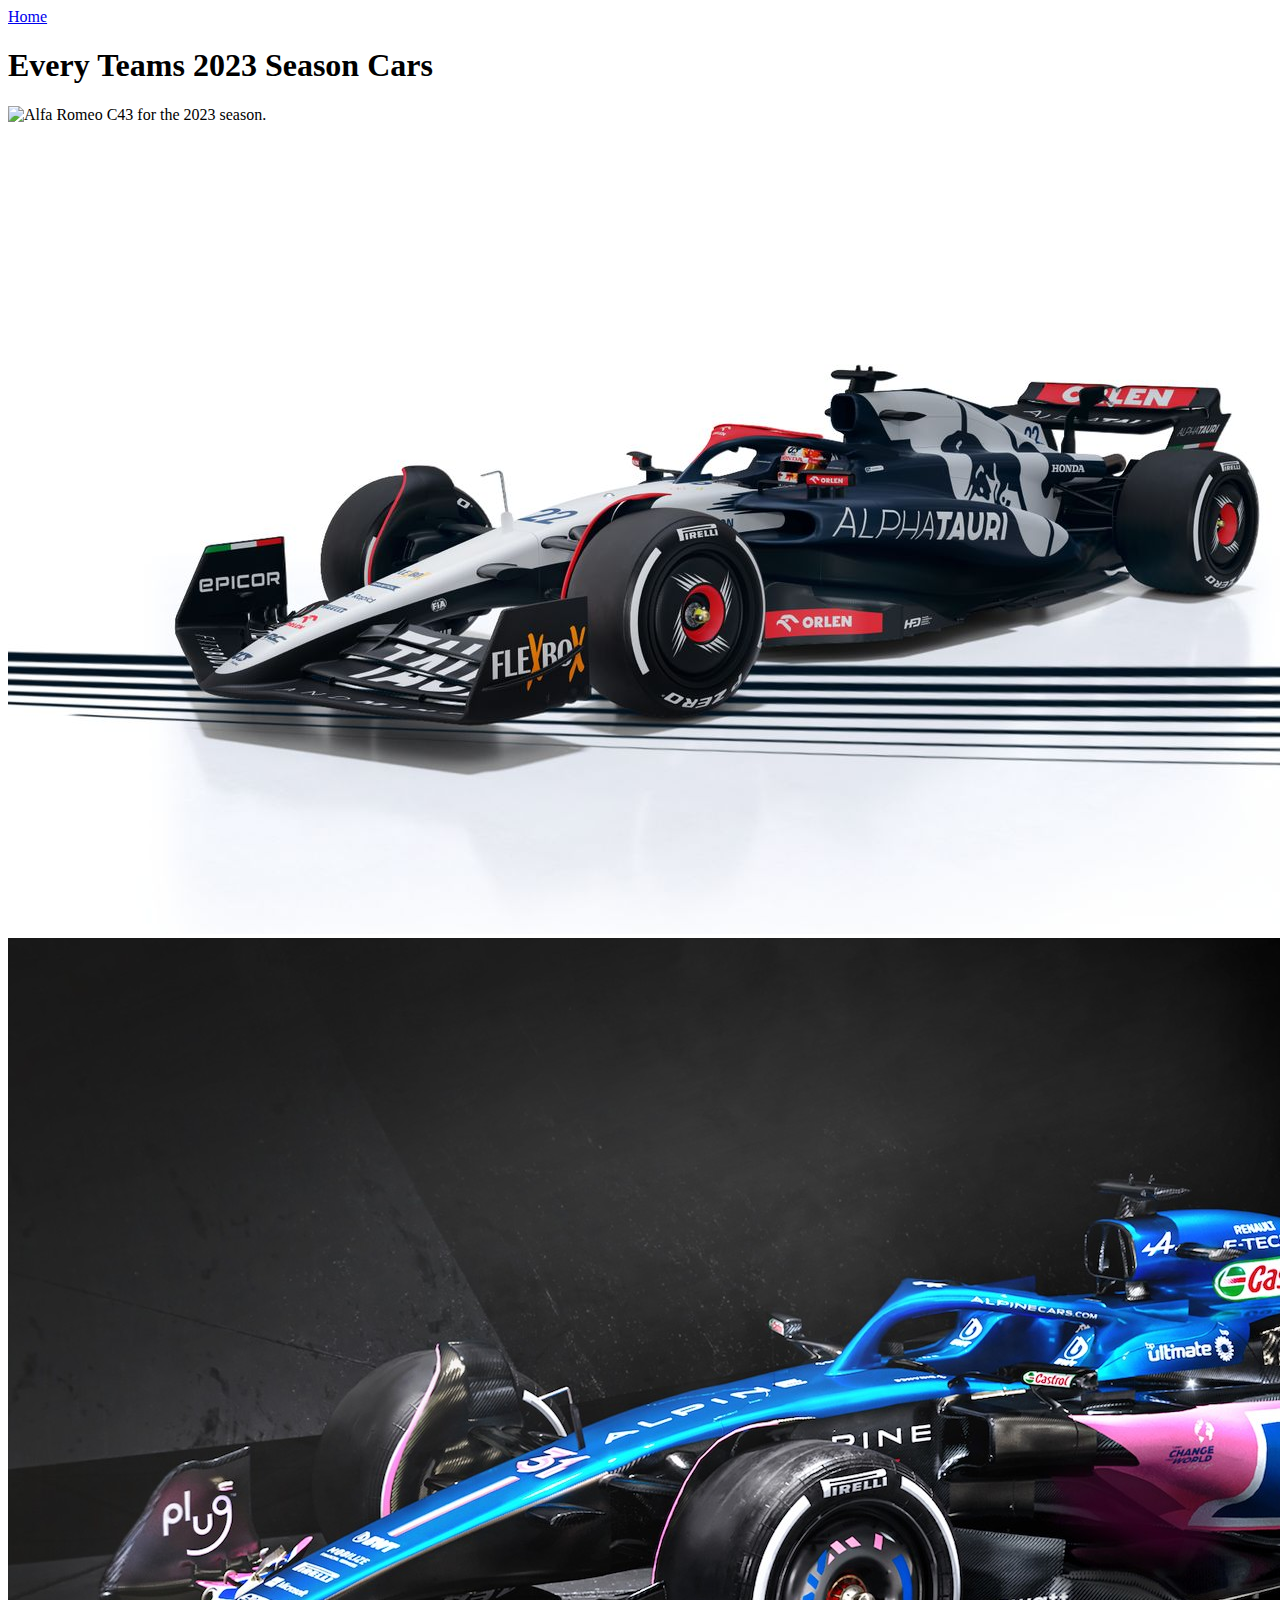
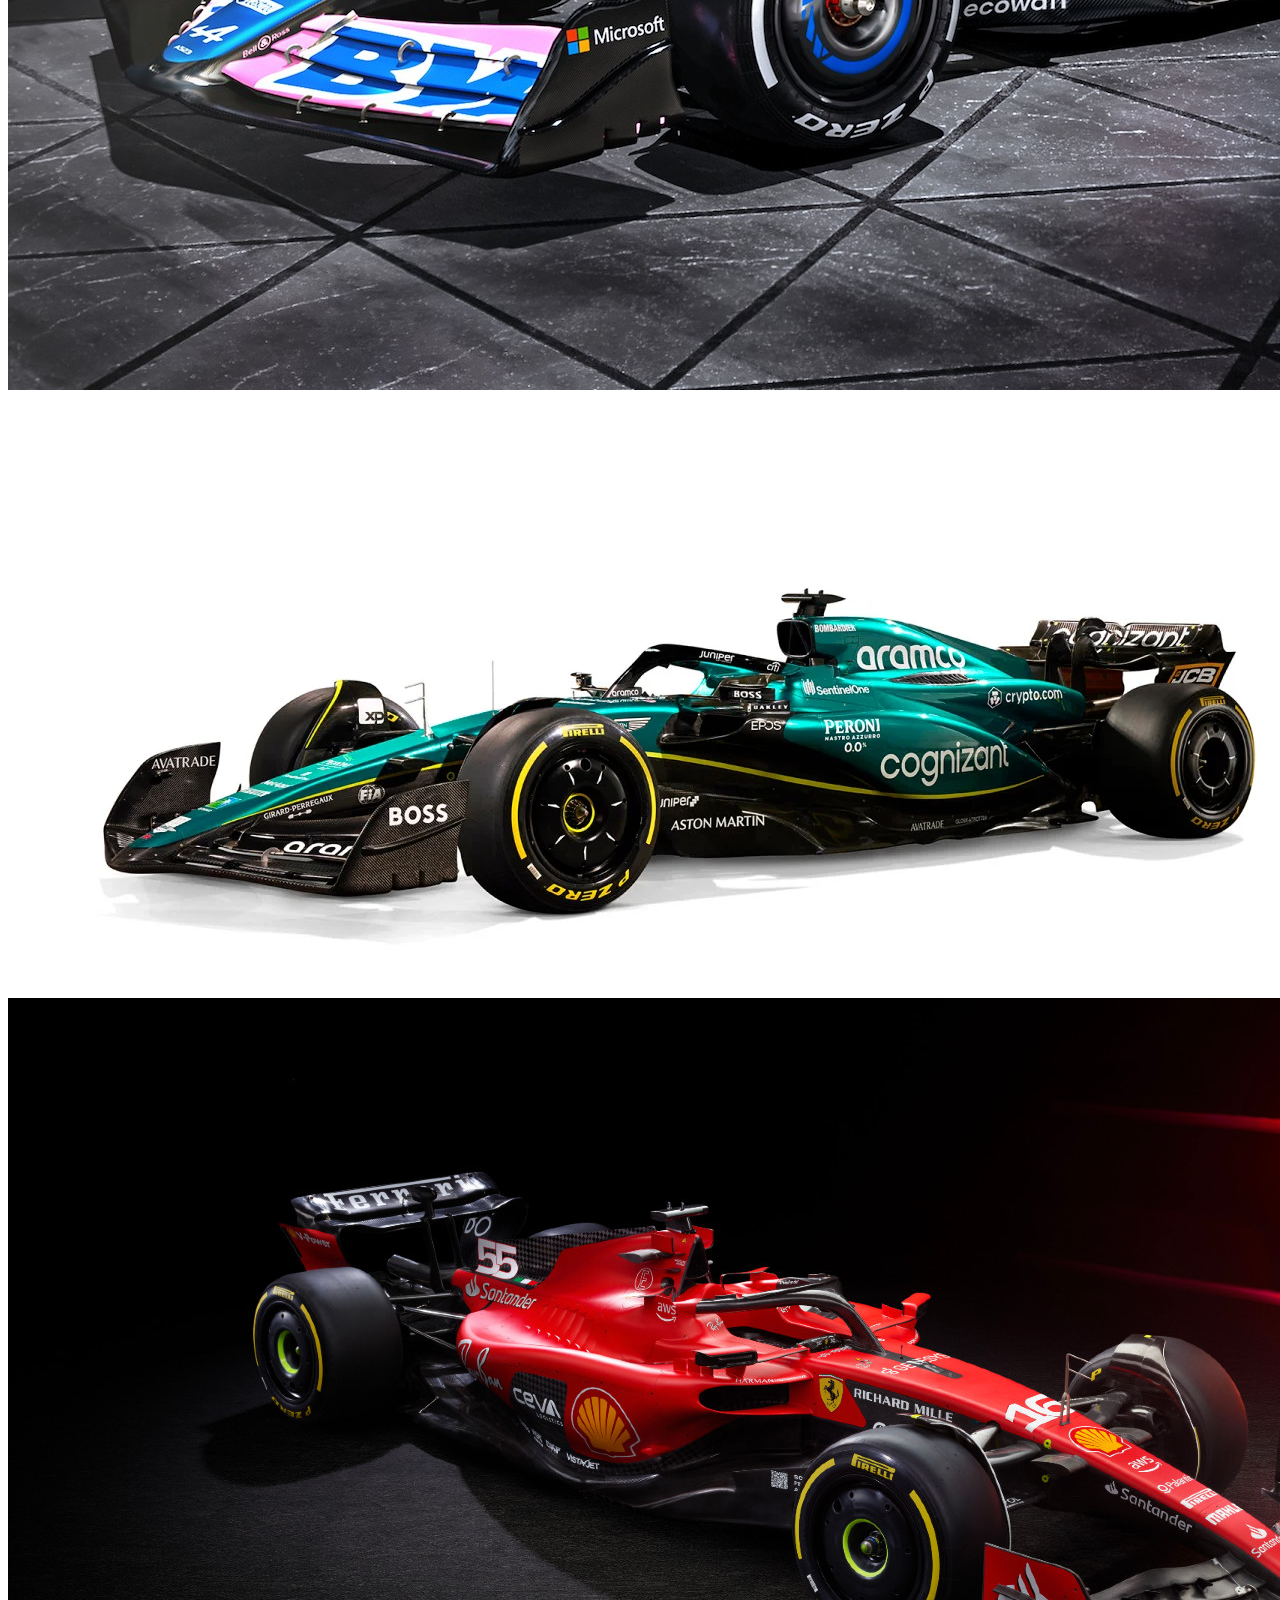
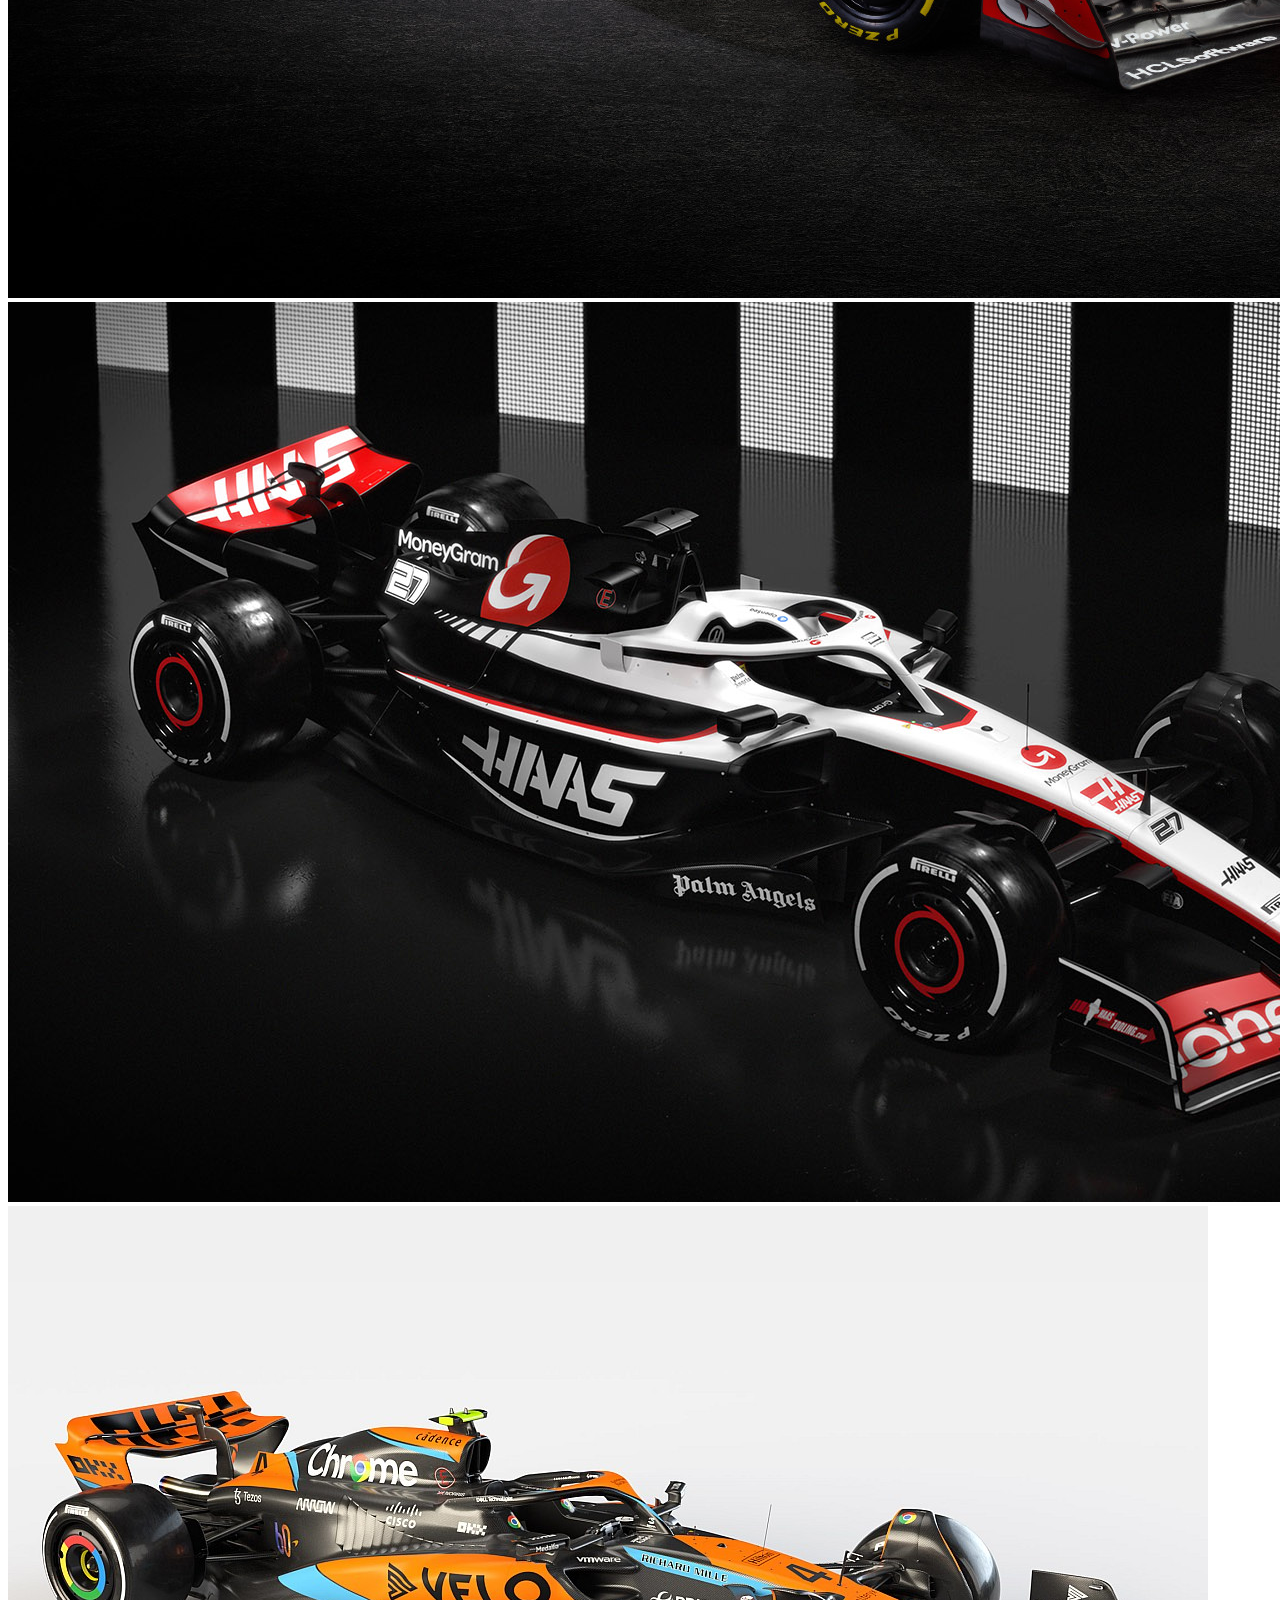
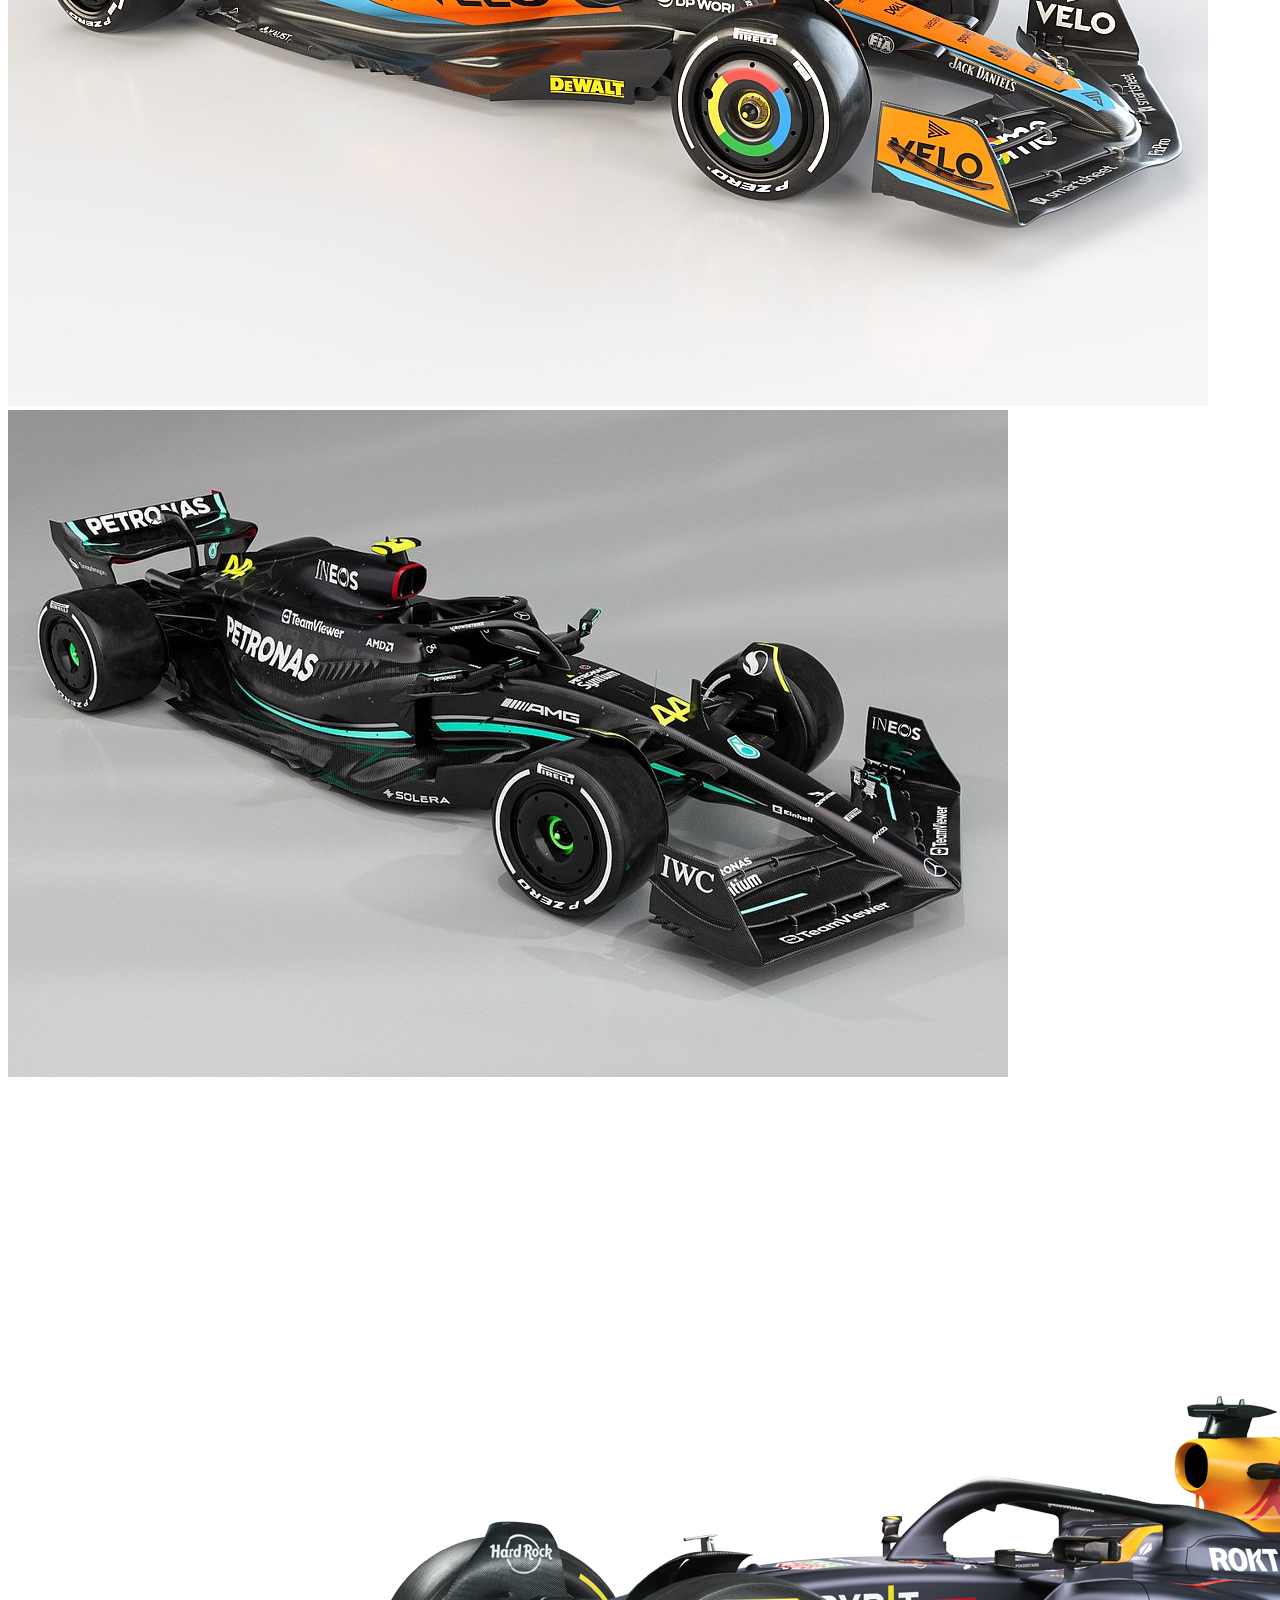
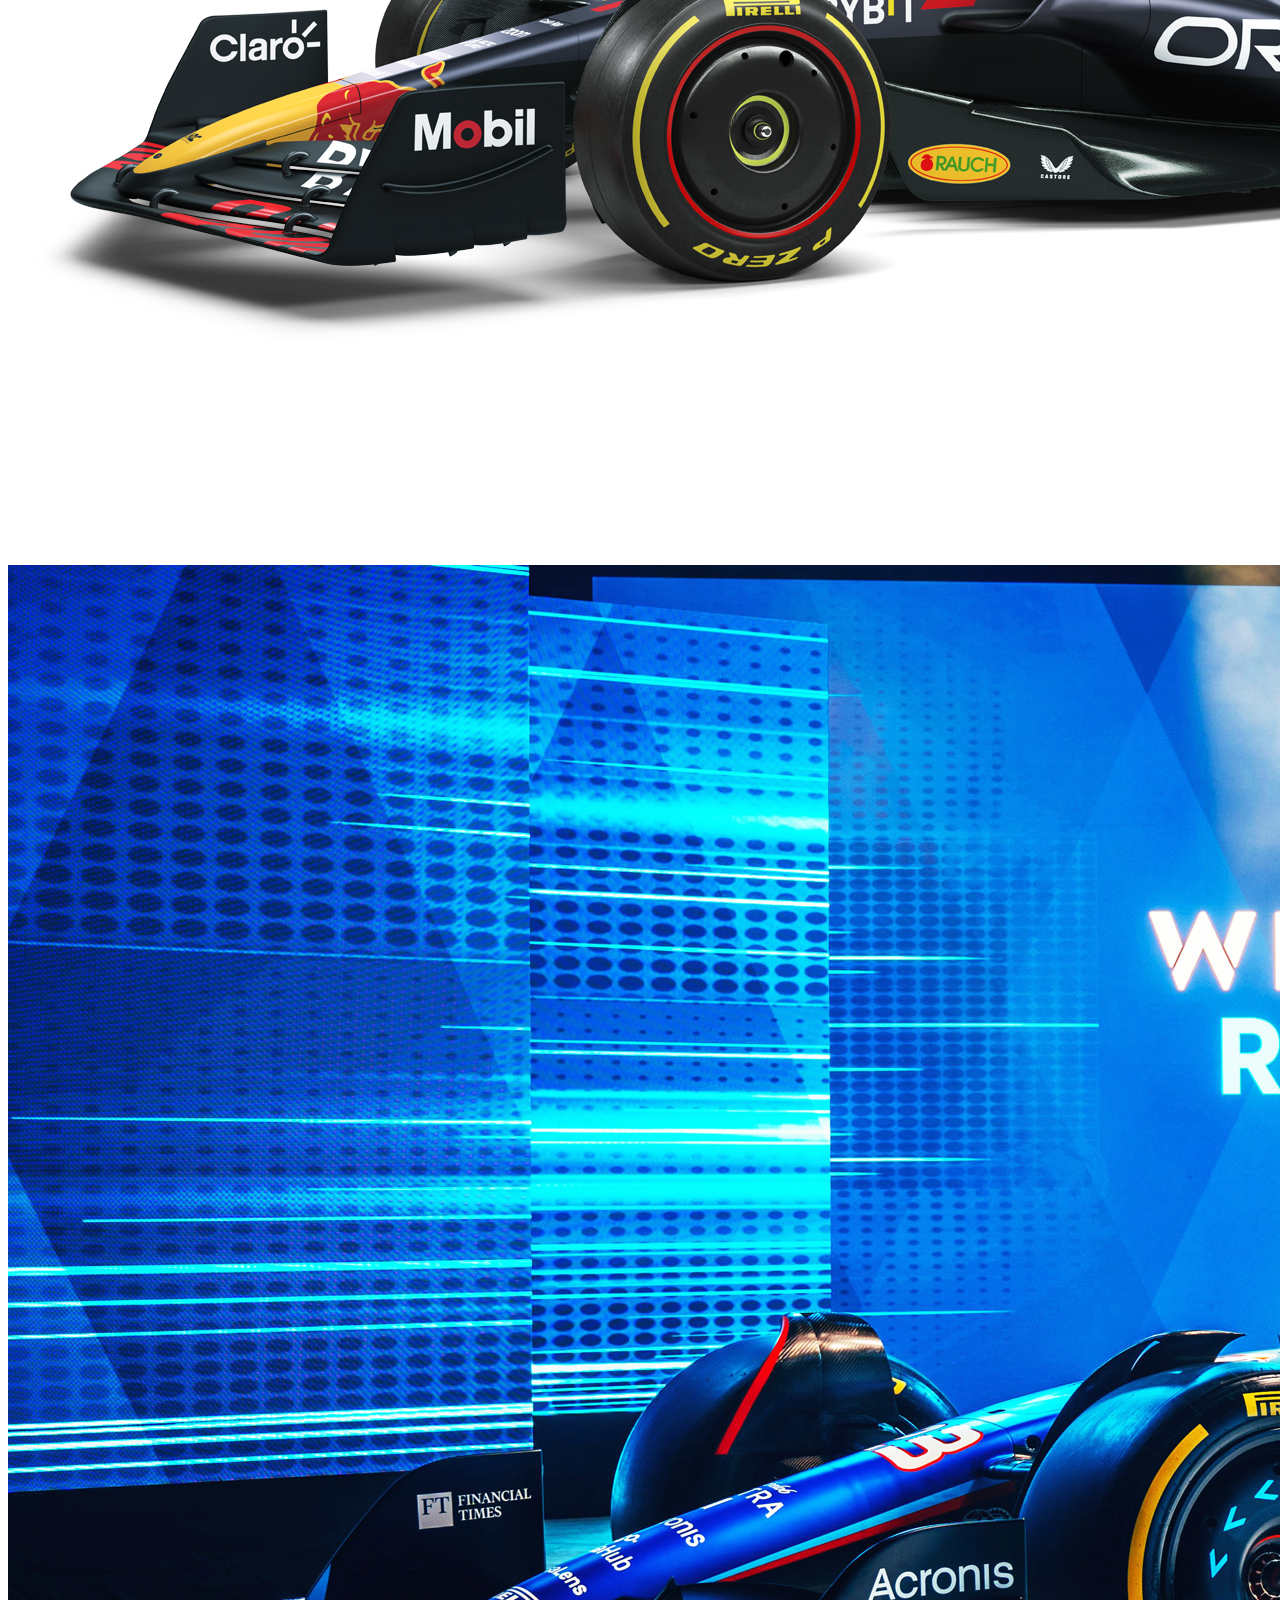
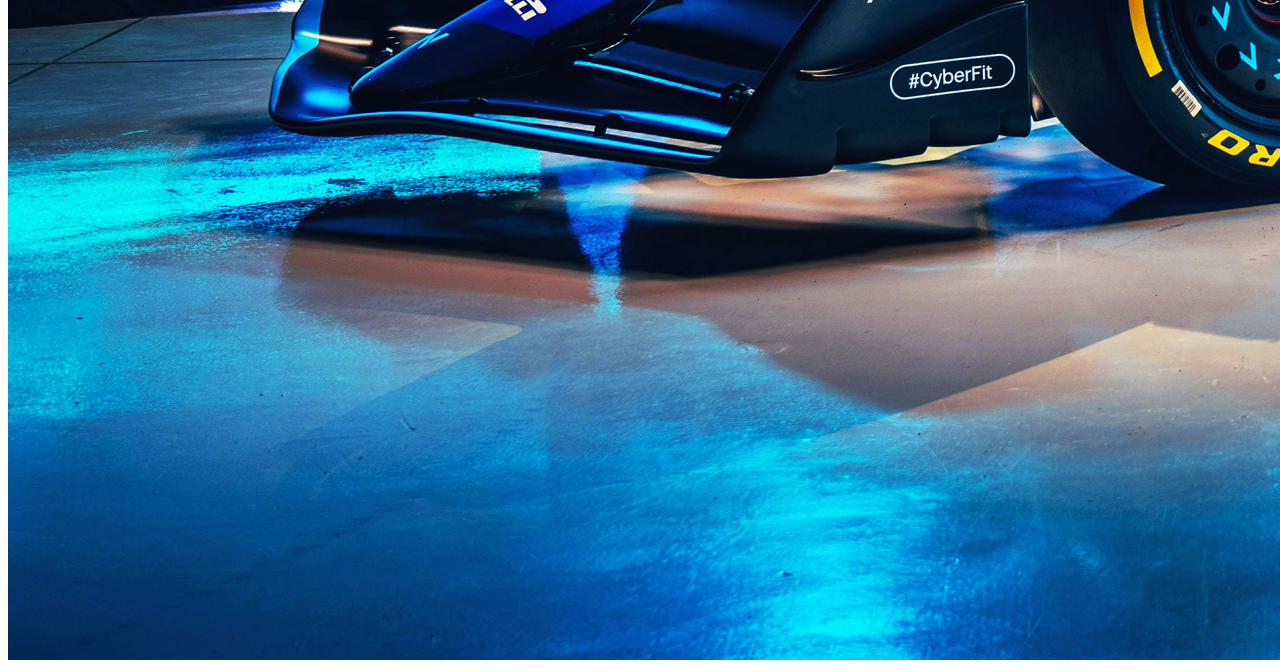
==== 2023SeasonCars.html @ 2057e5bc "created subpage with all F1 livery images" ====
<!DOCTYPE html>
<html>
   <head>
      <meta charset="UTF-8">
      <title>What is Formula One</title>
      <link rel="stylesheet" type="text/css" href="./style.css"/>
   </head>
   <body>
      <a href="index.html">Home</a>
      <h1>Every Teams 2023 Season Cars</h1>
      <img src="images/Alfa Romeo 2023.jpg" alt="Alfa Romeo C43 for the 2023 season.">
      <img src="images/AlphaTauri 2023.jpg" alt="AlphaTauri AT04 for the 2023 season.">
      <img src="images/Alpine 2023.jpg" alt="Alpine A523 for the 2023 season.">
      <img src="images/Aston Martin 2023.webp" alt="Aston Martin AMR23 C43 for the 2023 season.">
      <img src="images/Ferrari 2023.jpg" alt="Ferrari SF-23 for the 2023 season.">
      <img src="images/Haas 2023.jpg" alt="Haas VF-23 for the 2023 season.">
      <img src="images/McLaren 2023.jpg" alt="McLaren MCL60 for the 2023 season.">
      <img src="images/Mercedes 2023.jpg" alt="Mercedes-AMG W14 for the 2023 season.">
      <img src="images/Red Bull 2023.jpg" alt="Red Bull RB19 for the 2023 season.">
      <img src="images/Williams 2023.jpg" alt="Williams FW45 for the 2023 season.">

   </body>
</html>
---- style.css ----
/* File initialized*/
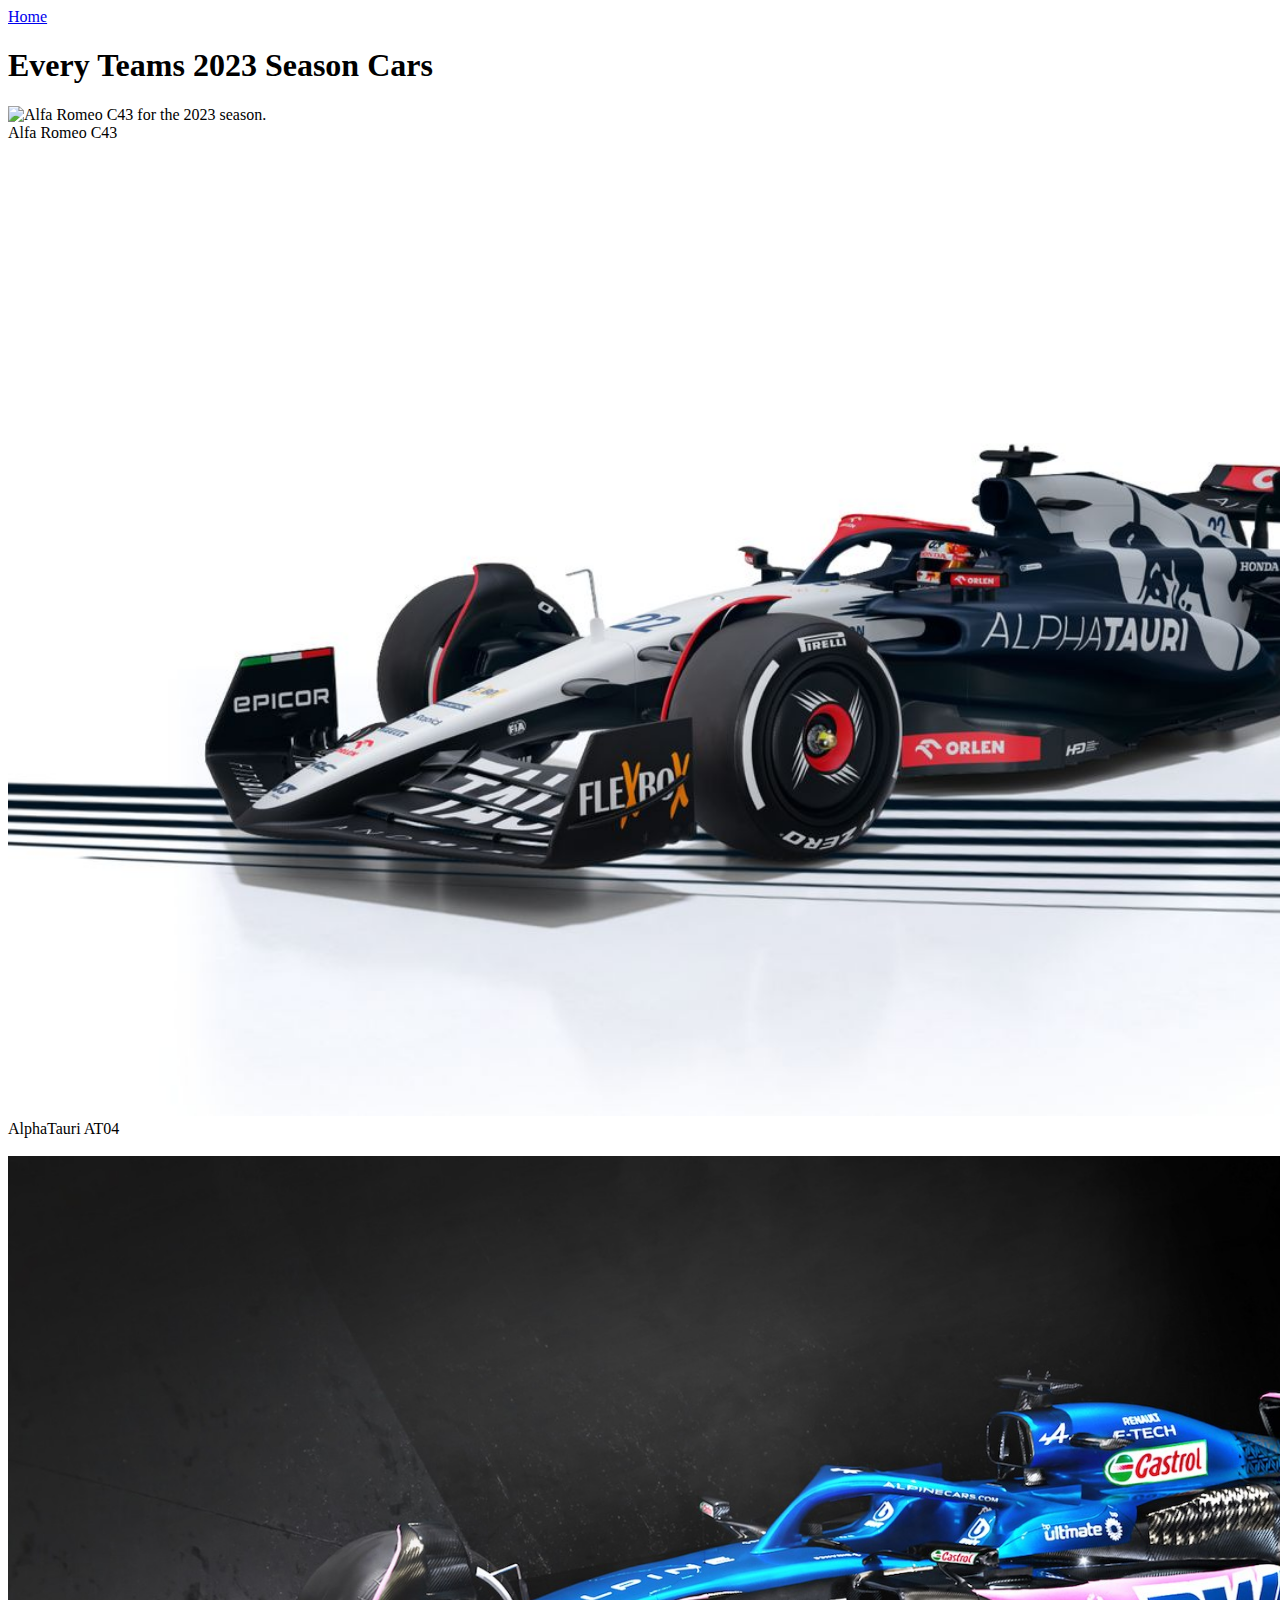
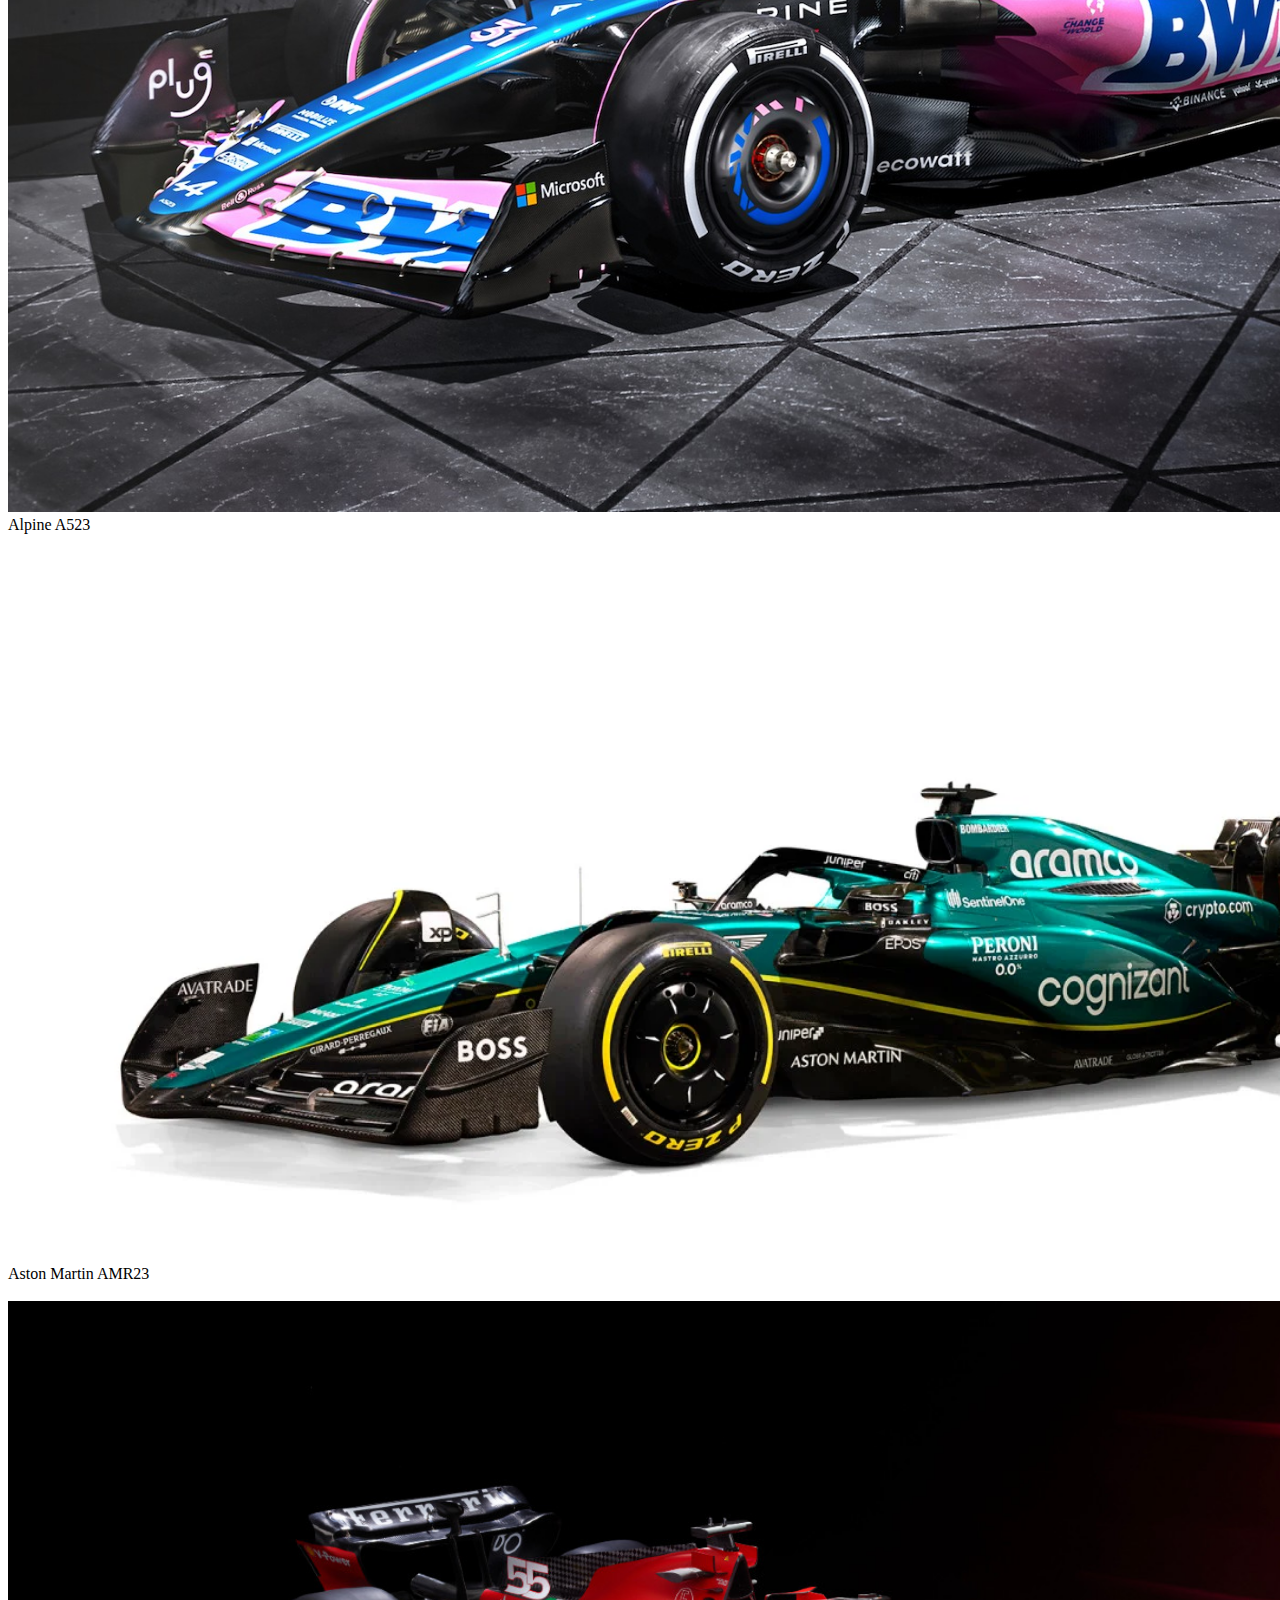
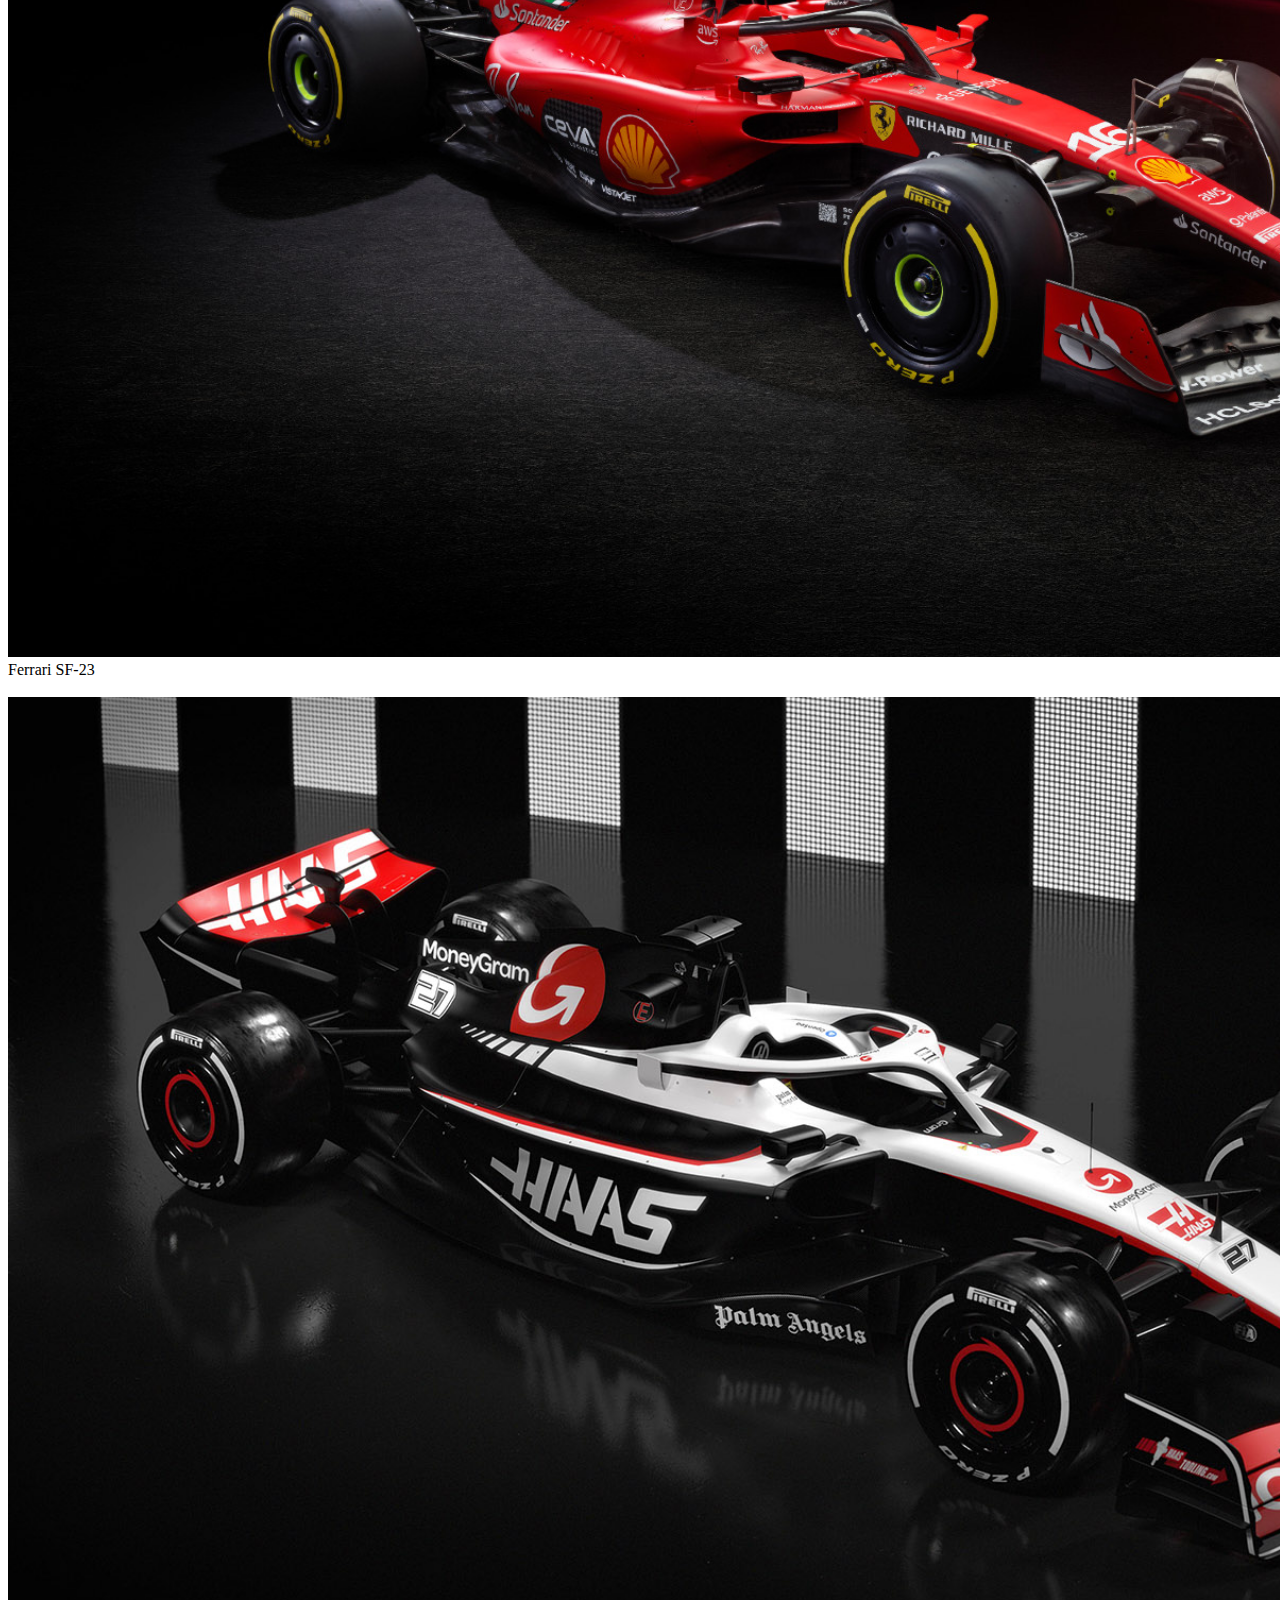
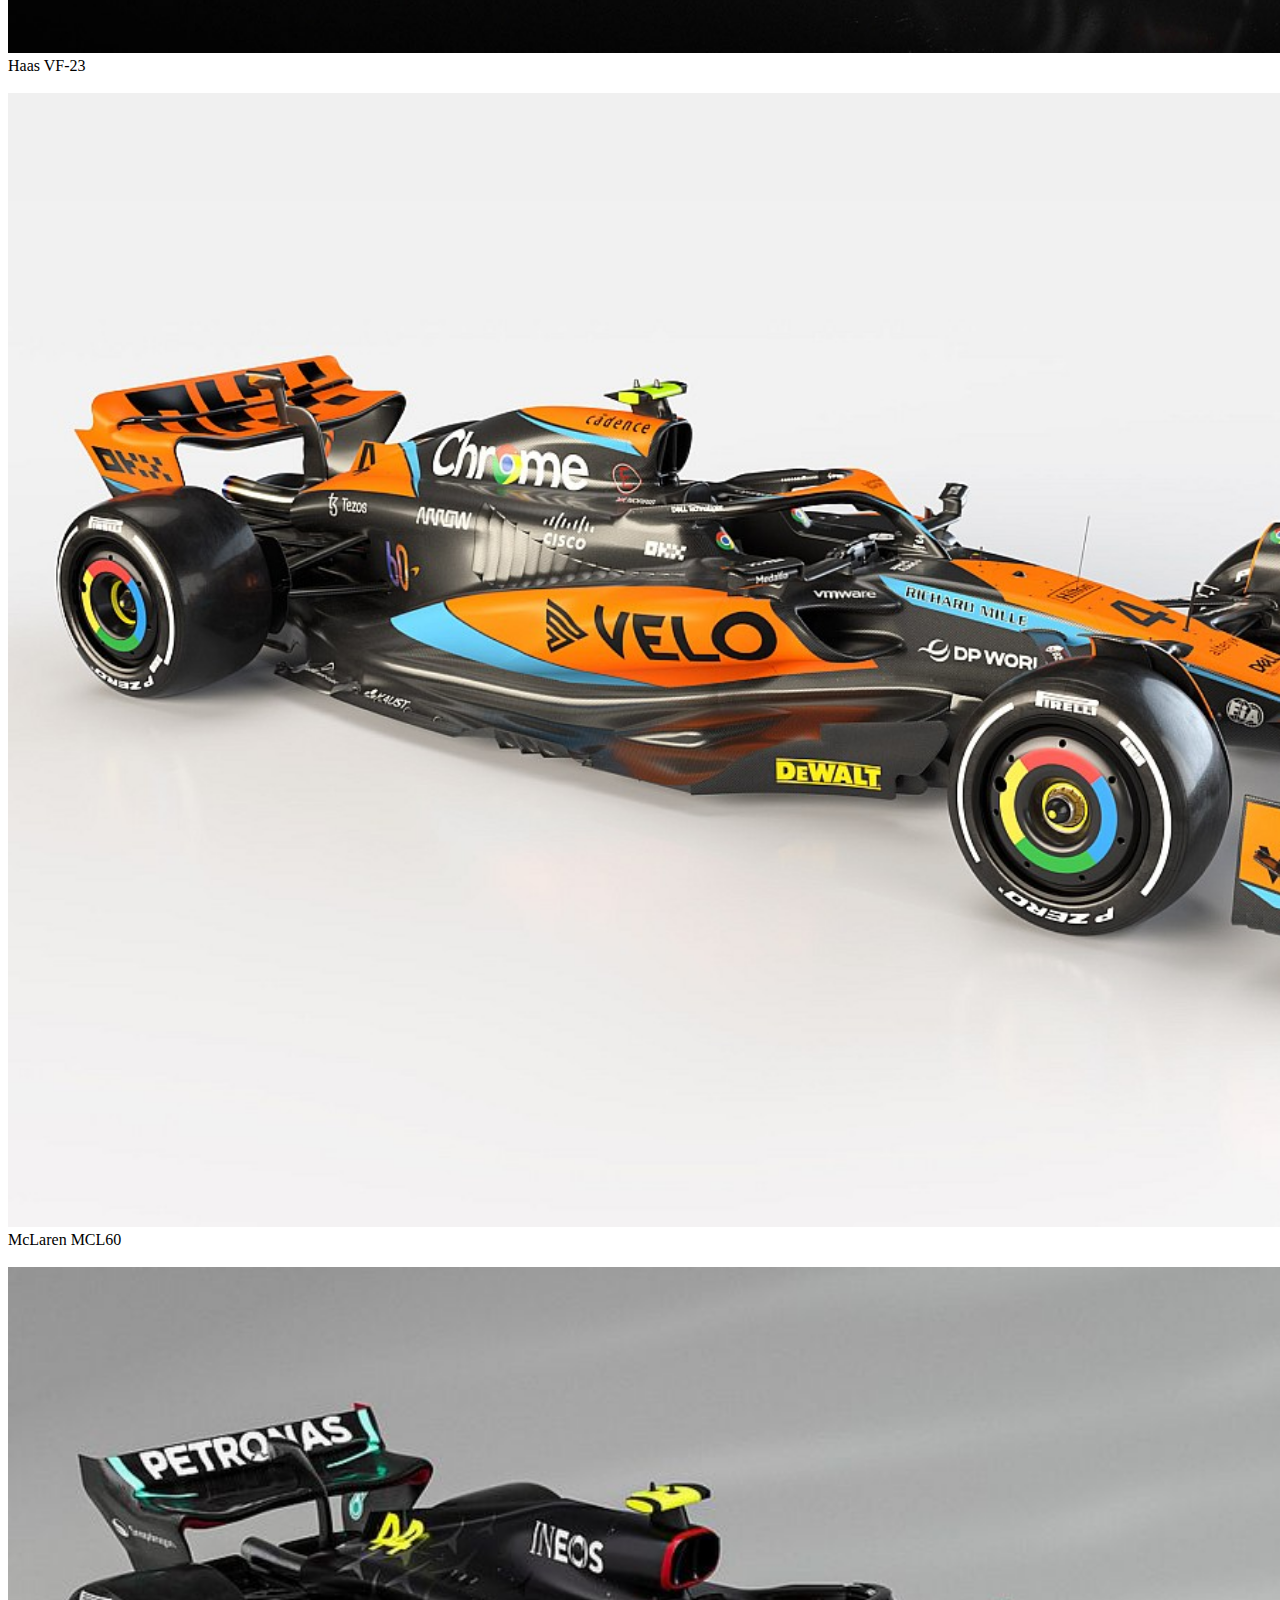
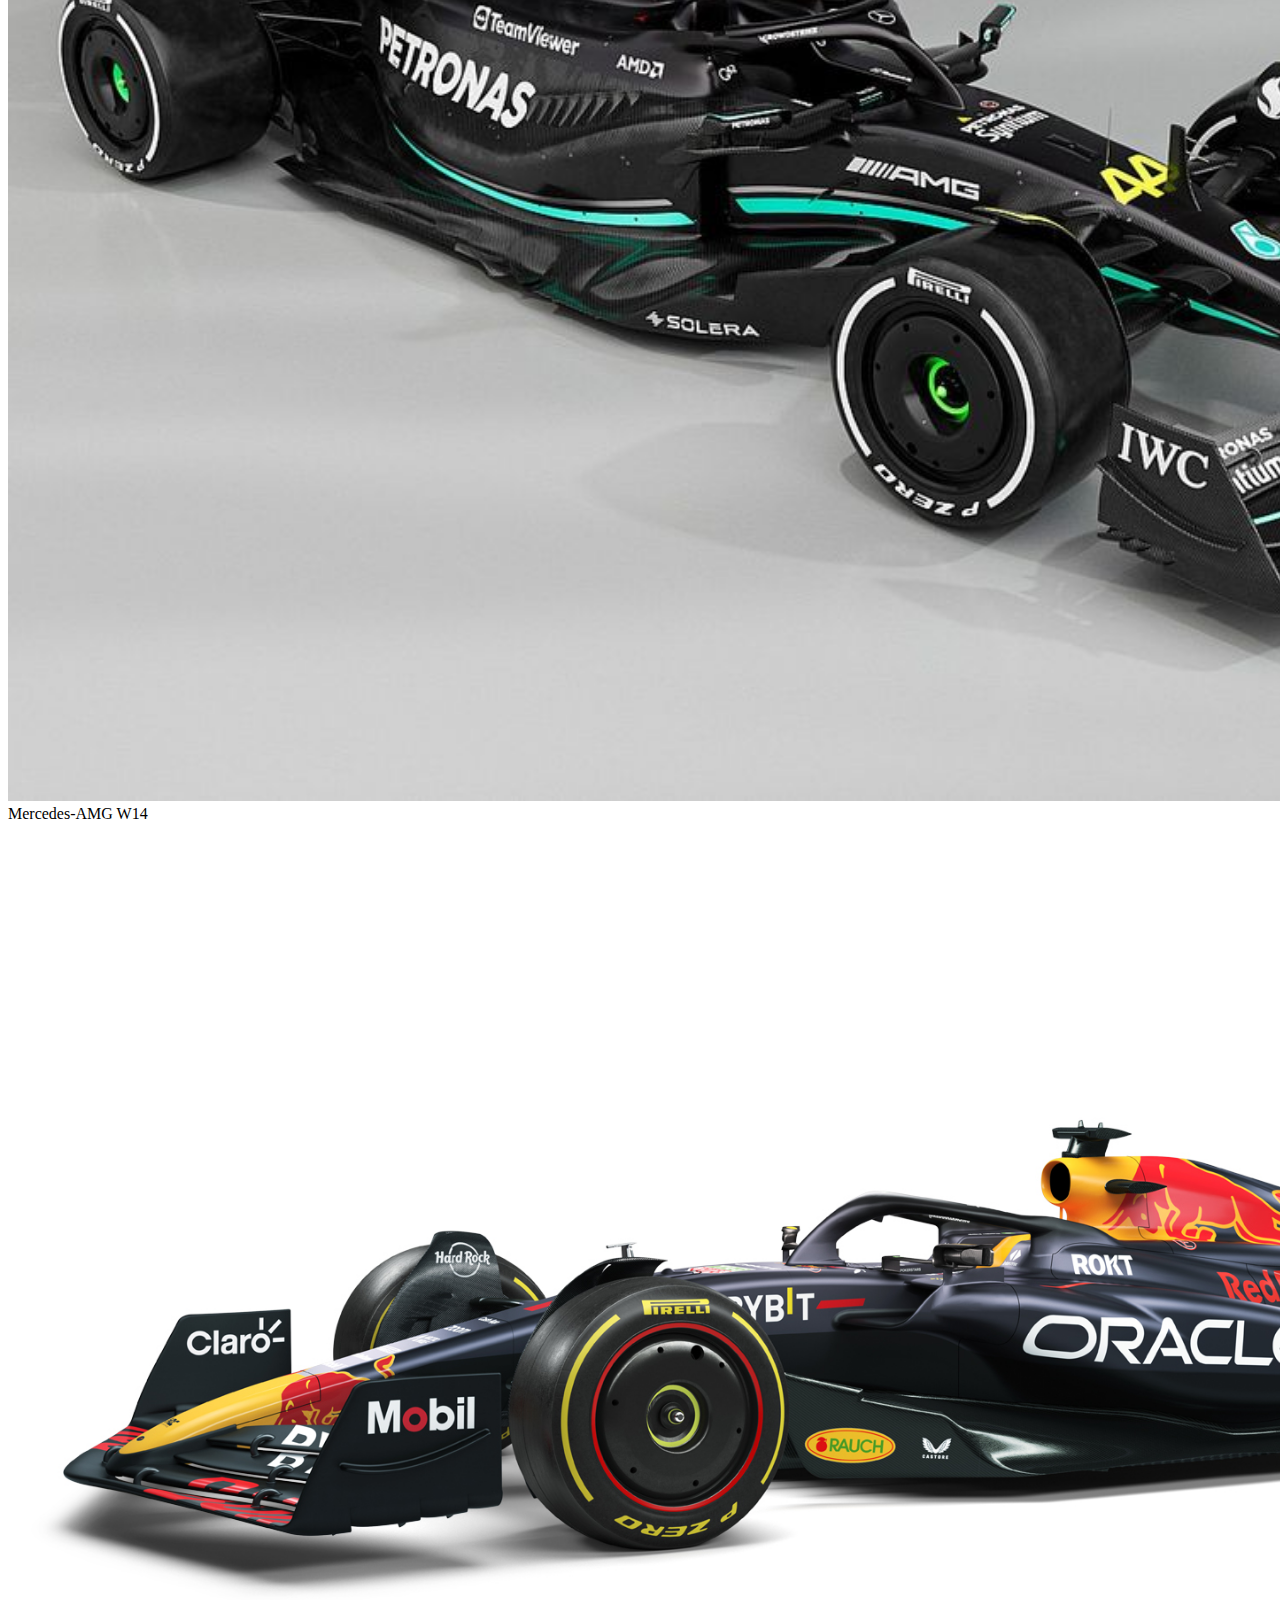
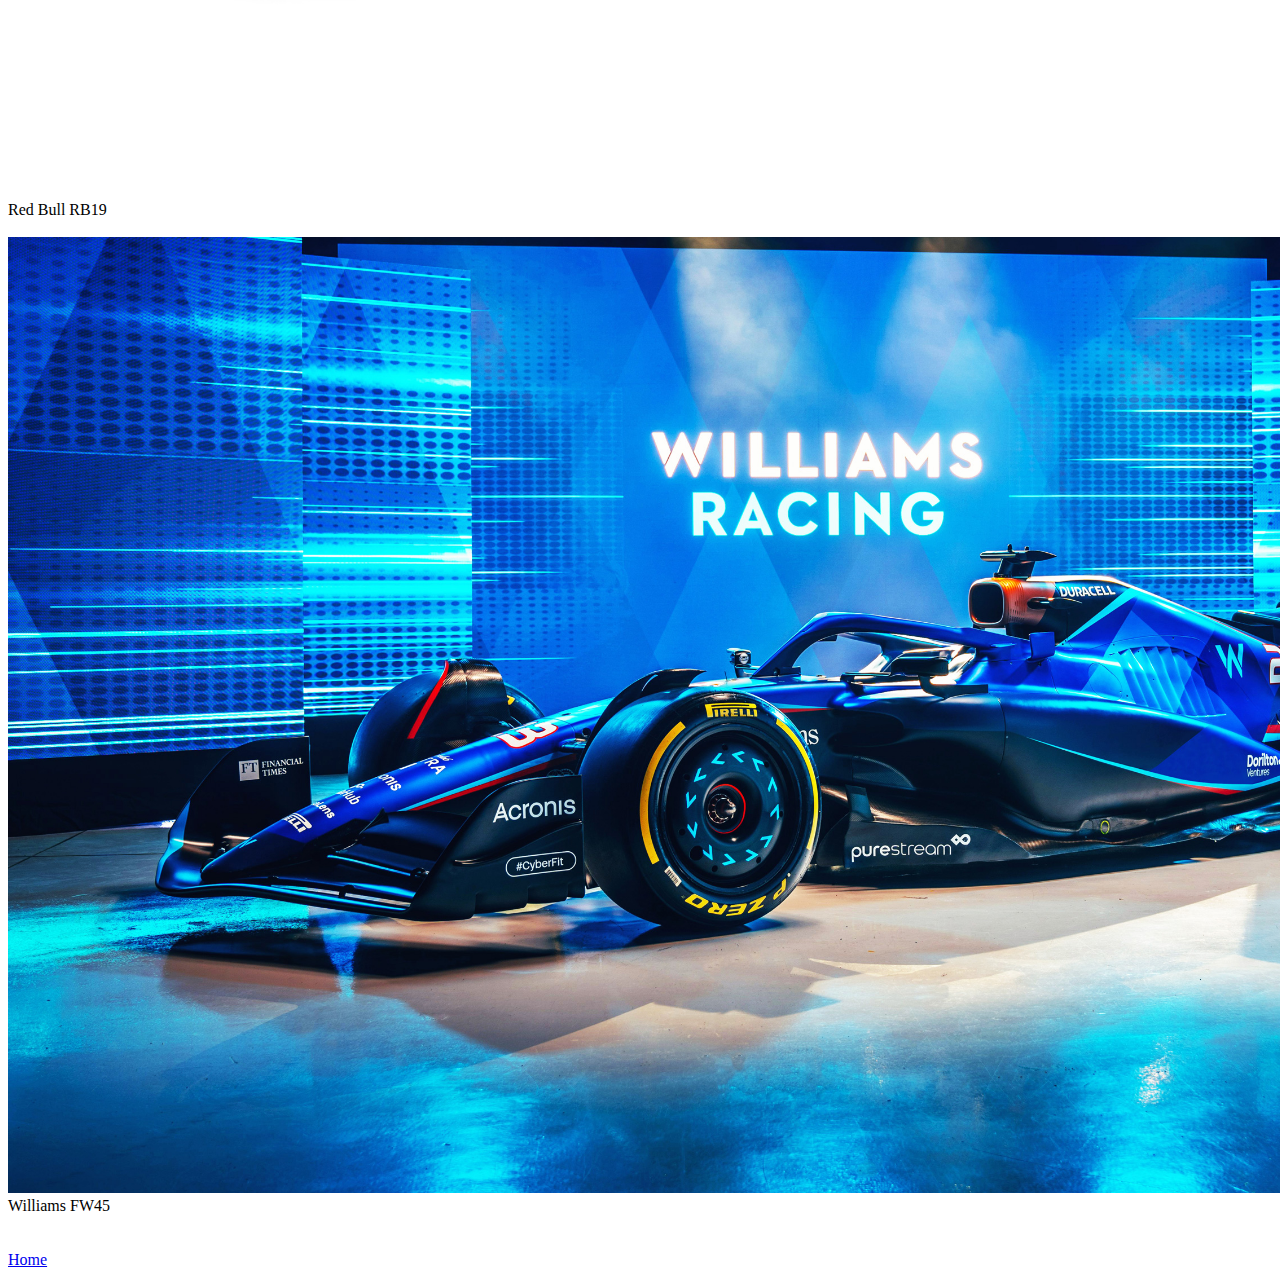
==== commit d7083514: "html skeleton and pages done" ====
--- a/2023SeasonCars.html
+++ b/2023SeasonCars.html
@@ -8,16 +8,27 @@
    <body>
       <a href="index.html">Home</a>
       <h1>Every Teams 2023 Season Cars</h1>
-      <img src="images/Alfa Romeo 2023.jpg" alt="Alfa Romeo C43 for the 2023 season.">
-      <img src="images/AlphaTauri 2023.jpg" alt="AlphaTauri AT04 for the 2023 season.">
-      <img src="images/Alpine 2023.jpg" alt="Alpine A523 for the 2023 season.">
-      <img src="images/Aston Martin 2023.webp" alt="Aston Martin AMR23 C43 for the 2023 season.">
-      <img src="images/Ferrari 2023.jpg" alt="Ferrari SF-23 for the 2023 season.">
-      <img src="images/Haas 2023.jpg" alt="Haas VF-23 for the 2023 season.">
-      <img src="images/McLaren 2023.jpg" alt="McLaren MCL60 for the 2023 season.">
-      <img src="images/Mercedes 2023.jpg" alt="Mercedes-AMG W14 for the 2023 season.">
-      <img src="images/Red Bull 2023.jpg" alt="Red Bull RB19 for the 2023 season.">
-      <img src="images/Williams 2023.jpg" alt="Williams FW45 for the 2023 season.">
-
+      <img width="1700px" src="images/Alfa Romeo 2023.jpg" alt="Alfa Romeo C43 for the 2023 season.">
+      <figcaption>Alfa Romeo C43</figcaption><br>
+      <img width="1700px" src="images/AlphaTauri 2023.jpg" alt="AlphaTauri AT04 for the 2023 season.">
+      <figcaption>AlphaTauri AT04</figcaption><br>
+      <img width="1700px" src="images/Alpine 2023.jpg" alt="Alpine A523 for the 2023 season.">
+      <figcaption>Alpine A523</figcaption><br>
+      <img width="1700px" src="images/Aston Martin 2023.webp" alt="Aston Martin AMR23 for the 2023 season.">
+      <figcaption>Aston Martin AMR23</figcaption><br>
+      <img width="1700px" src="images/Ferrari 2023.jpg" alt="Ferrari SF-23 for the 2023 season.">
+      <figcaption>Ferrari SF-23</figcaption><br>
+      <img width="1700px" src="images/Haas 2023.jpg" alt="Haas VF-23 for the 2023 season.">
+      <figcaption>Haas VF-23</figcaption><br>
+      <img width="1700px" src="images/McLaren 2023.jpg" alt="McLaren MCL60 for the 2023 season.">
+      <figcaption>McLaren MCL60</figcaption><br>
+      <img width="1700px" src="images/Mercedes 2023.jpg" alt="Mercedes-AMG W14 for the 2023 season.">
+      <figcaption>Mercedes-AMG W14</figcaption><br>
+      <img width="1700px" src="images/Red Bull 2023.jpg" alt="Red Bull RB19 for the 2023 season.">
+      <figcaption>Red Bull RB19</figcaption><br>
+      <img width="1700px" src="images/Williams 2023.jpg" alt="Williams FW45 for the 2023 season.">
+      <figcaption>Williams FW45</figcaption><br>
+      <br>
+      <a href="index.html">Home</a>
    </body>
 </html>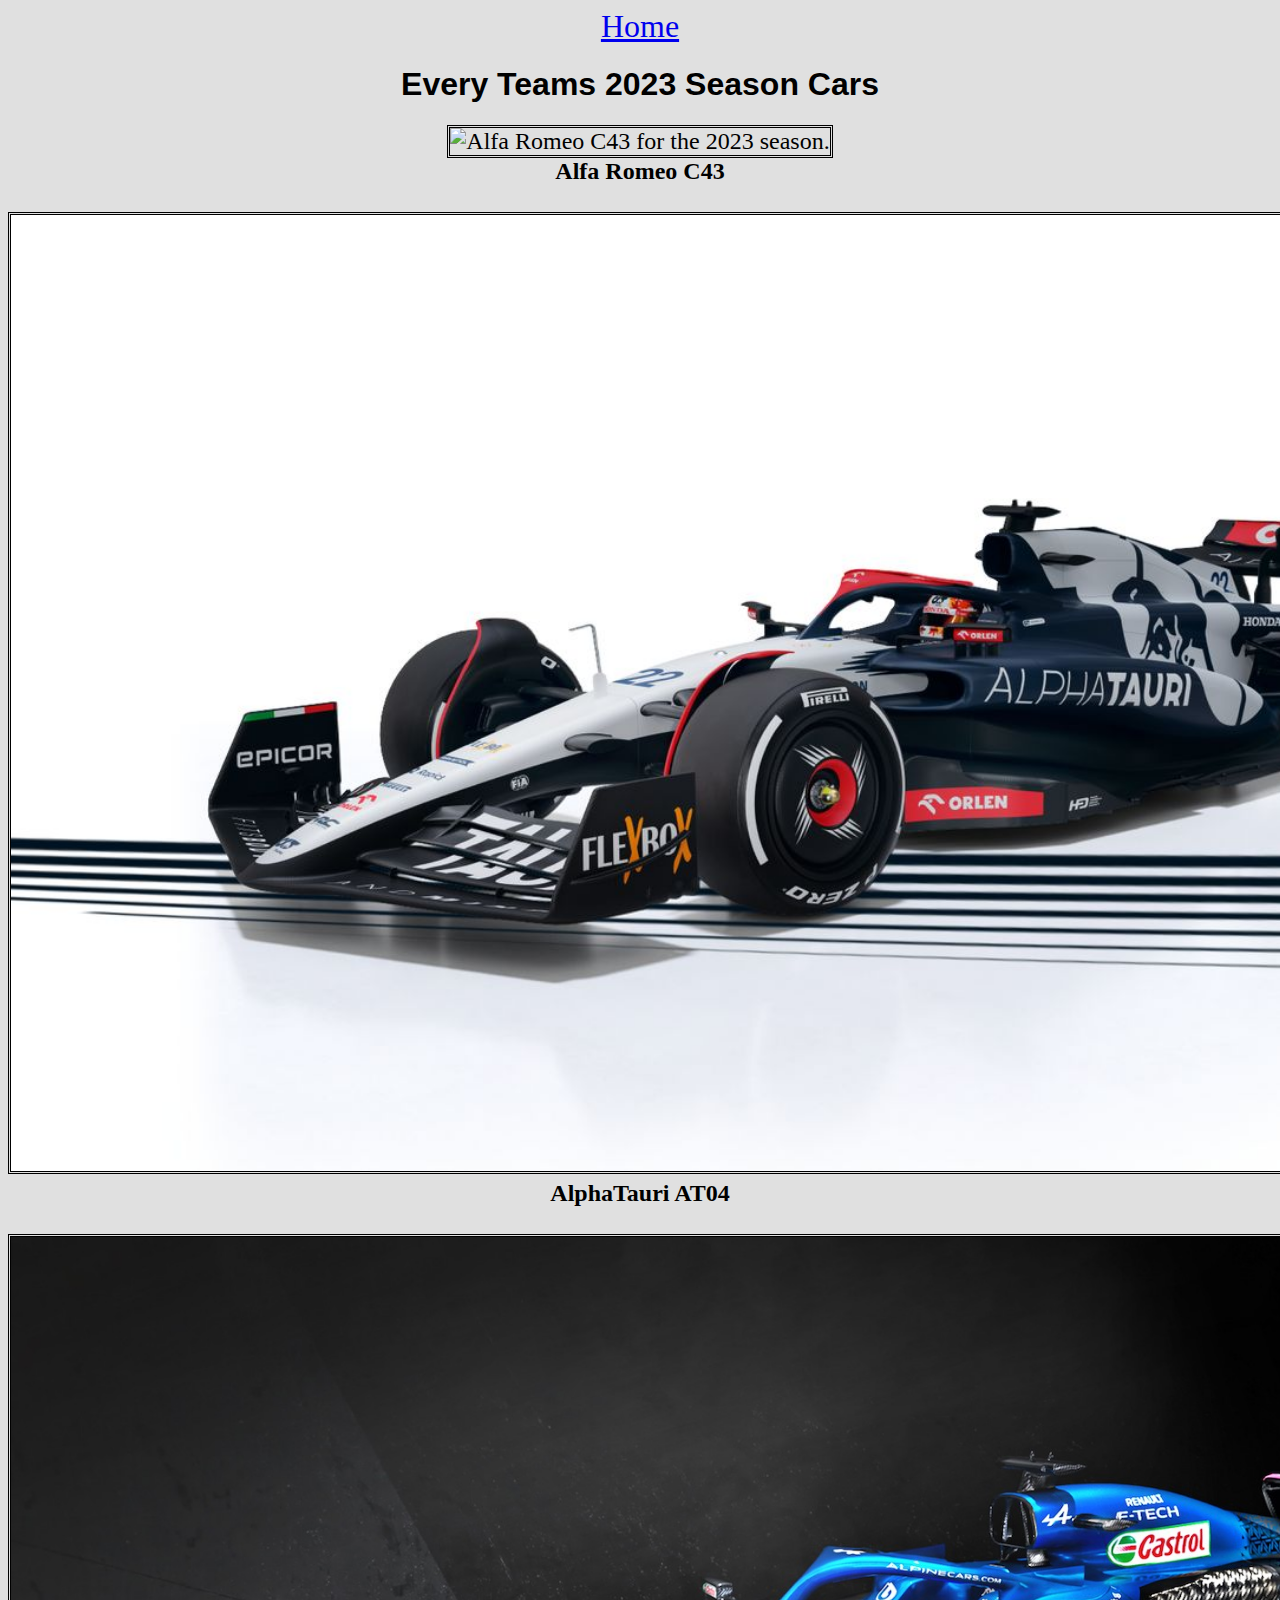
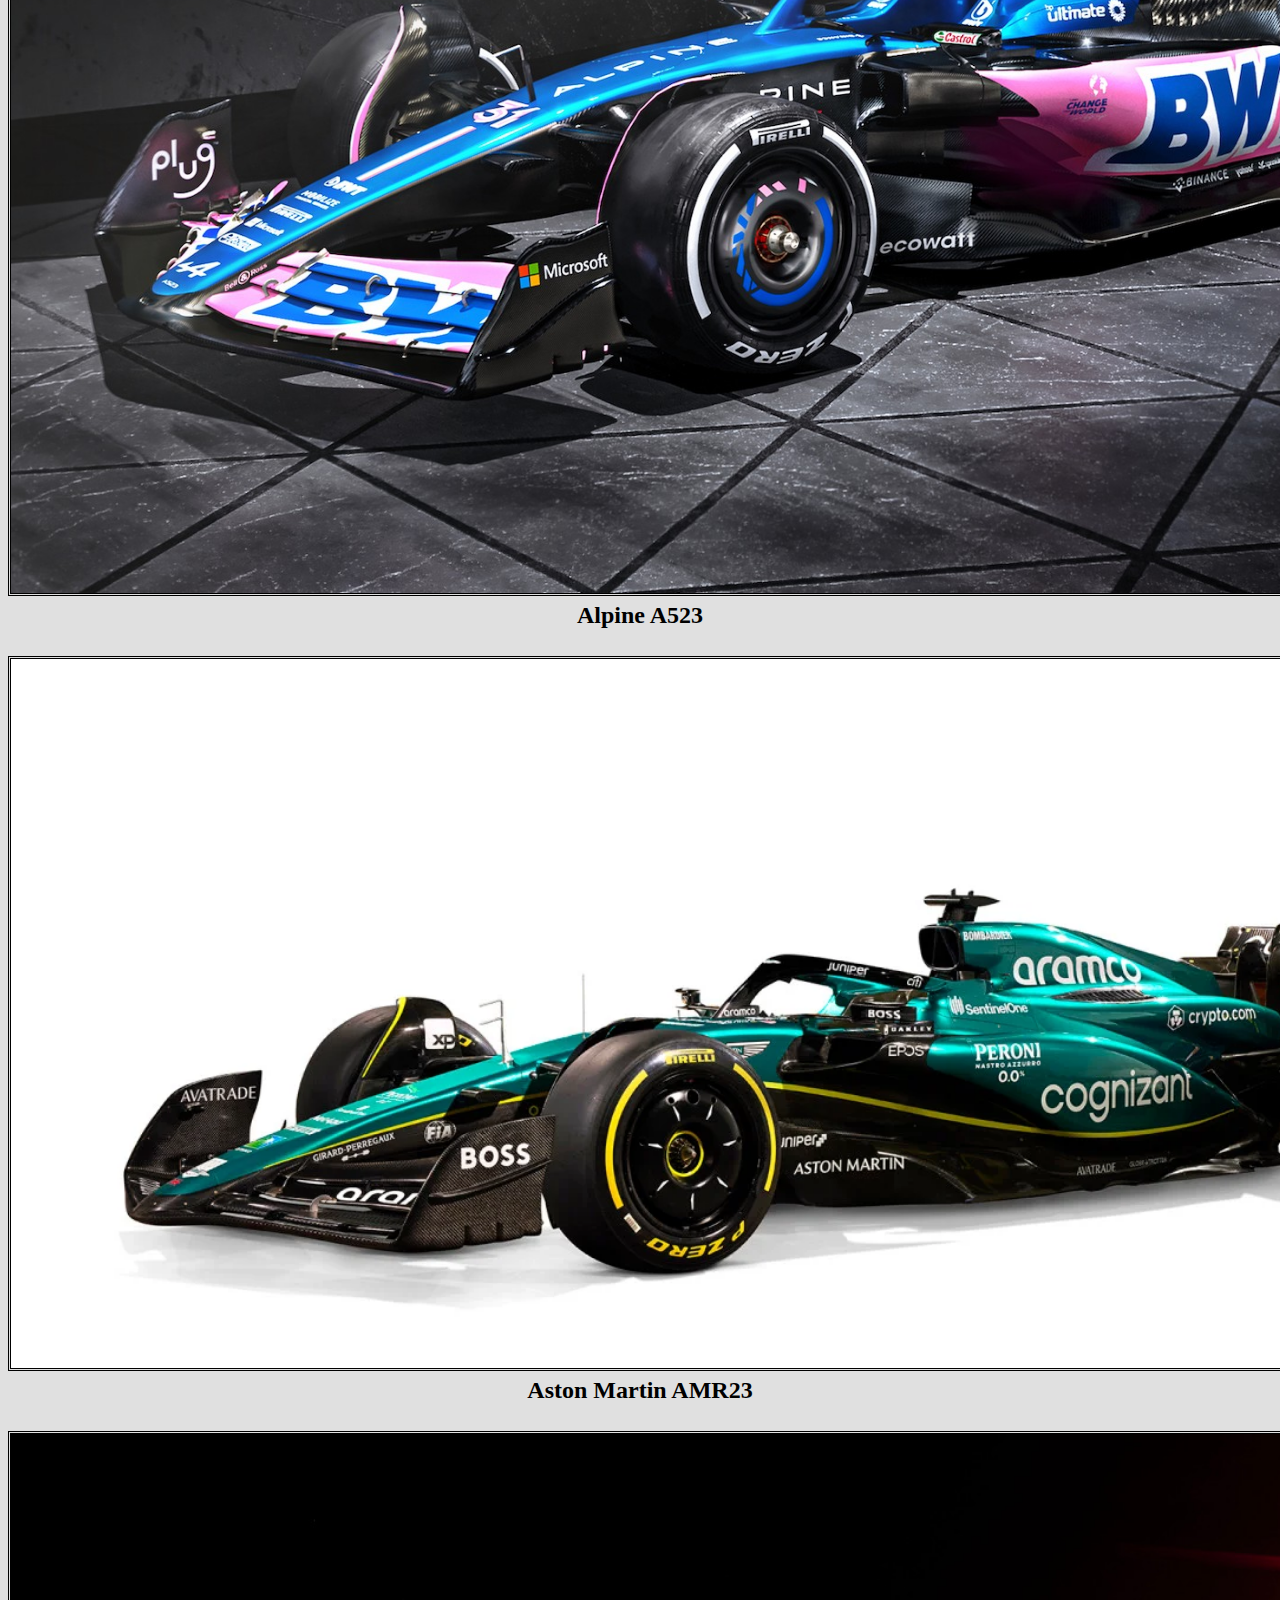
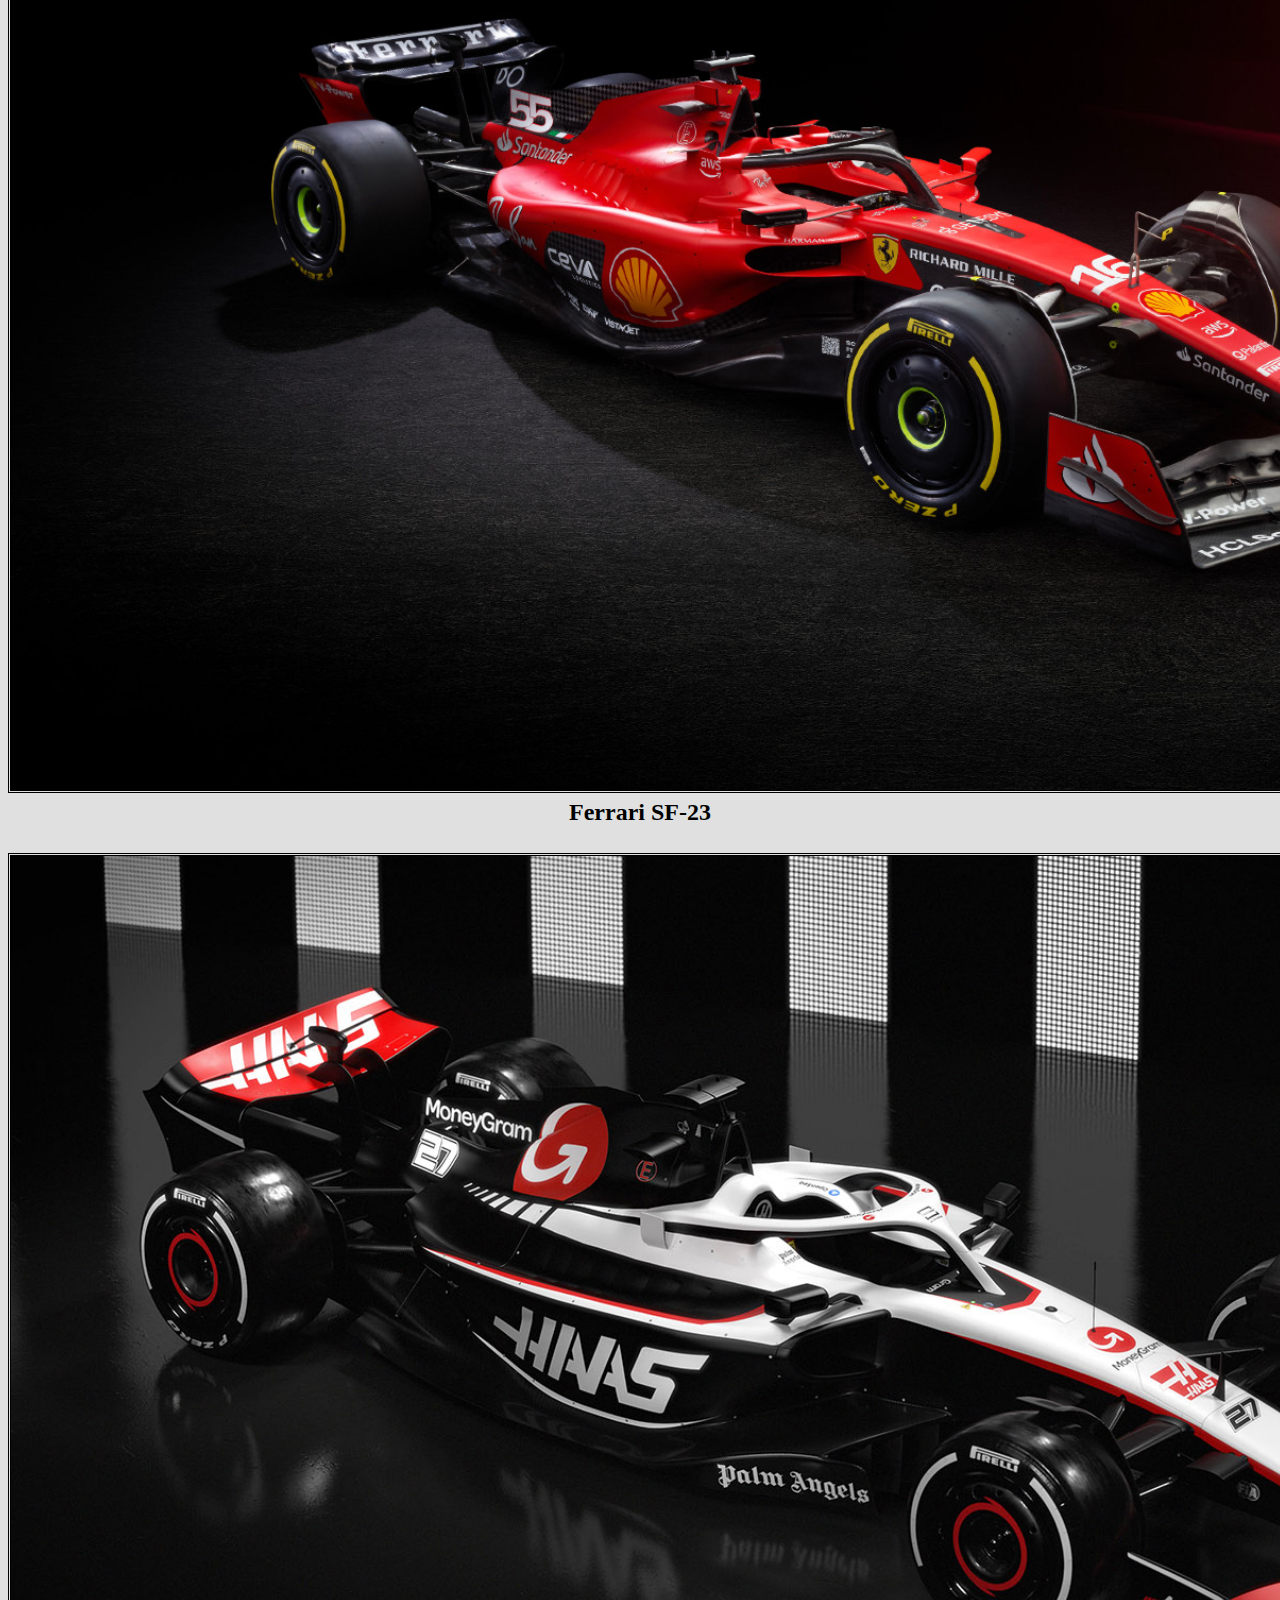
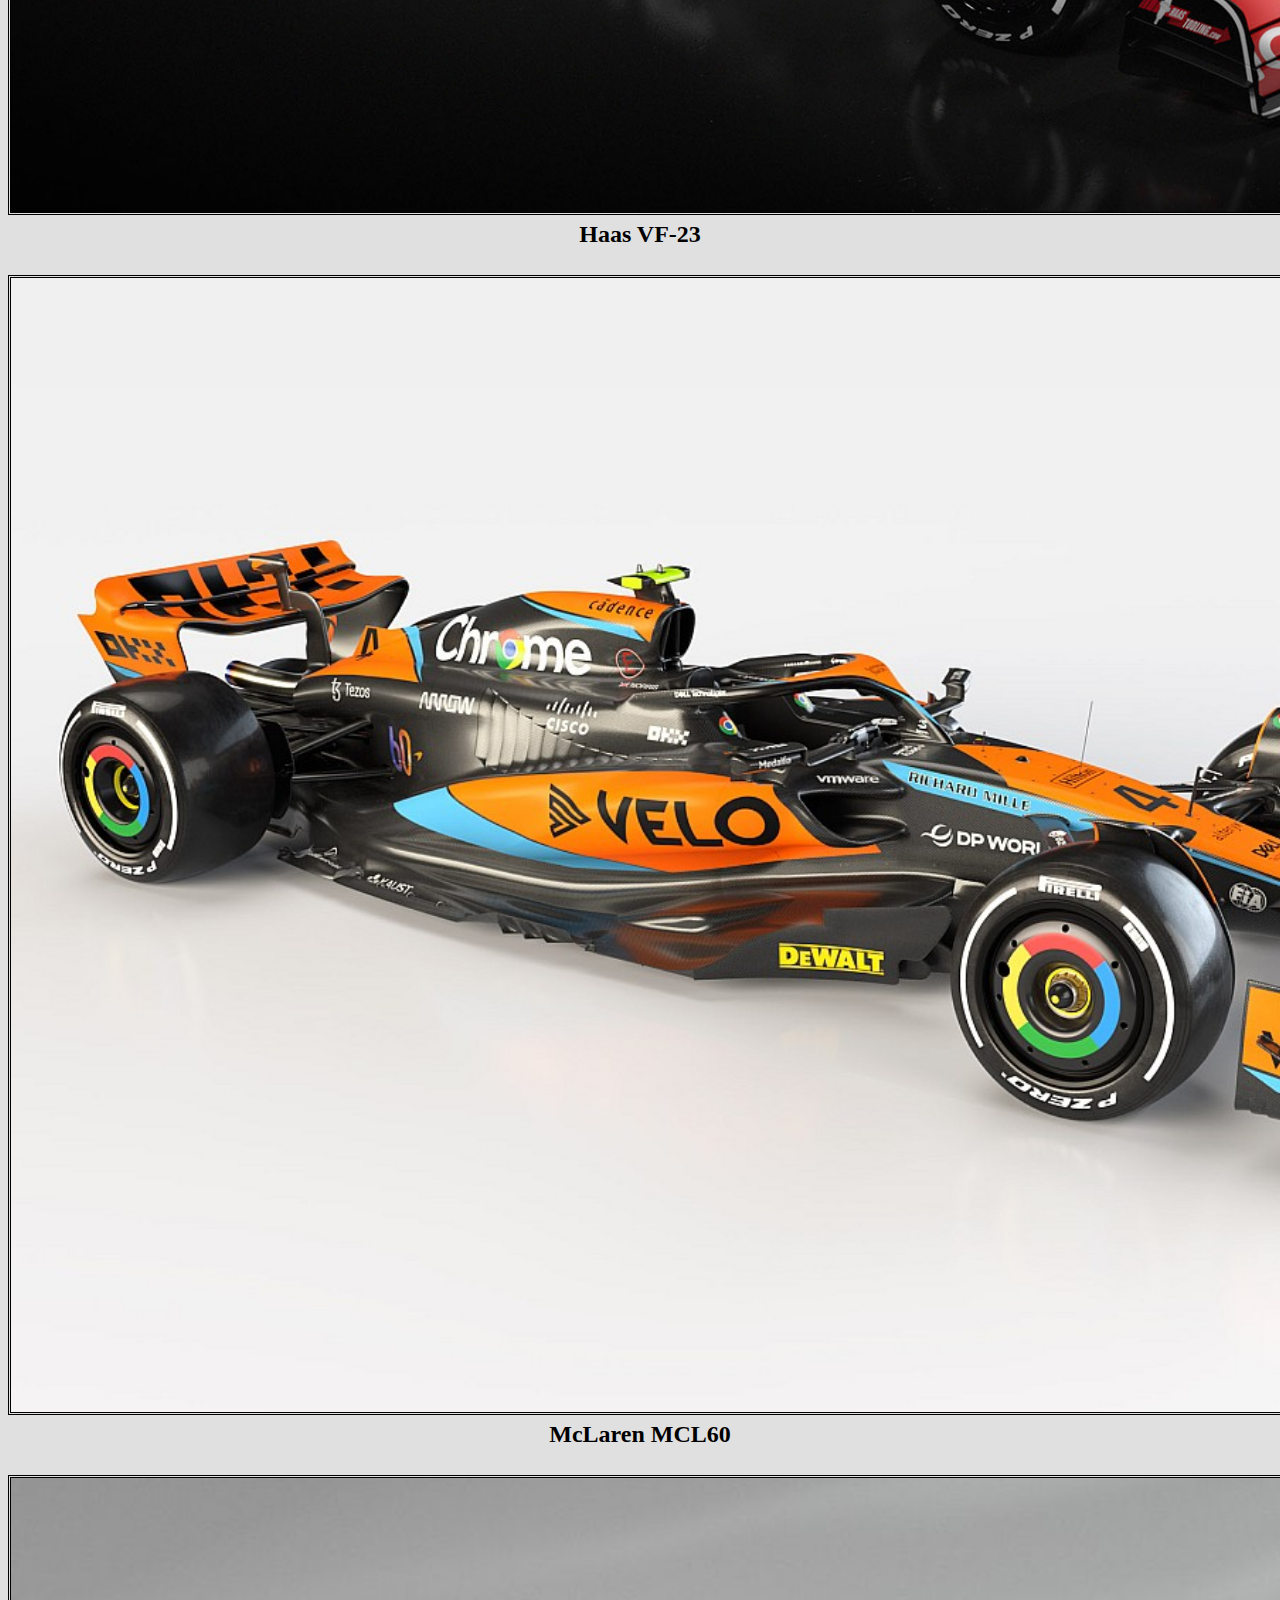
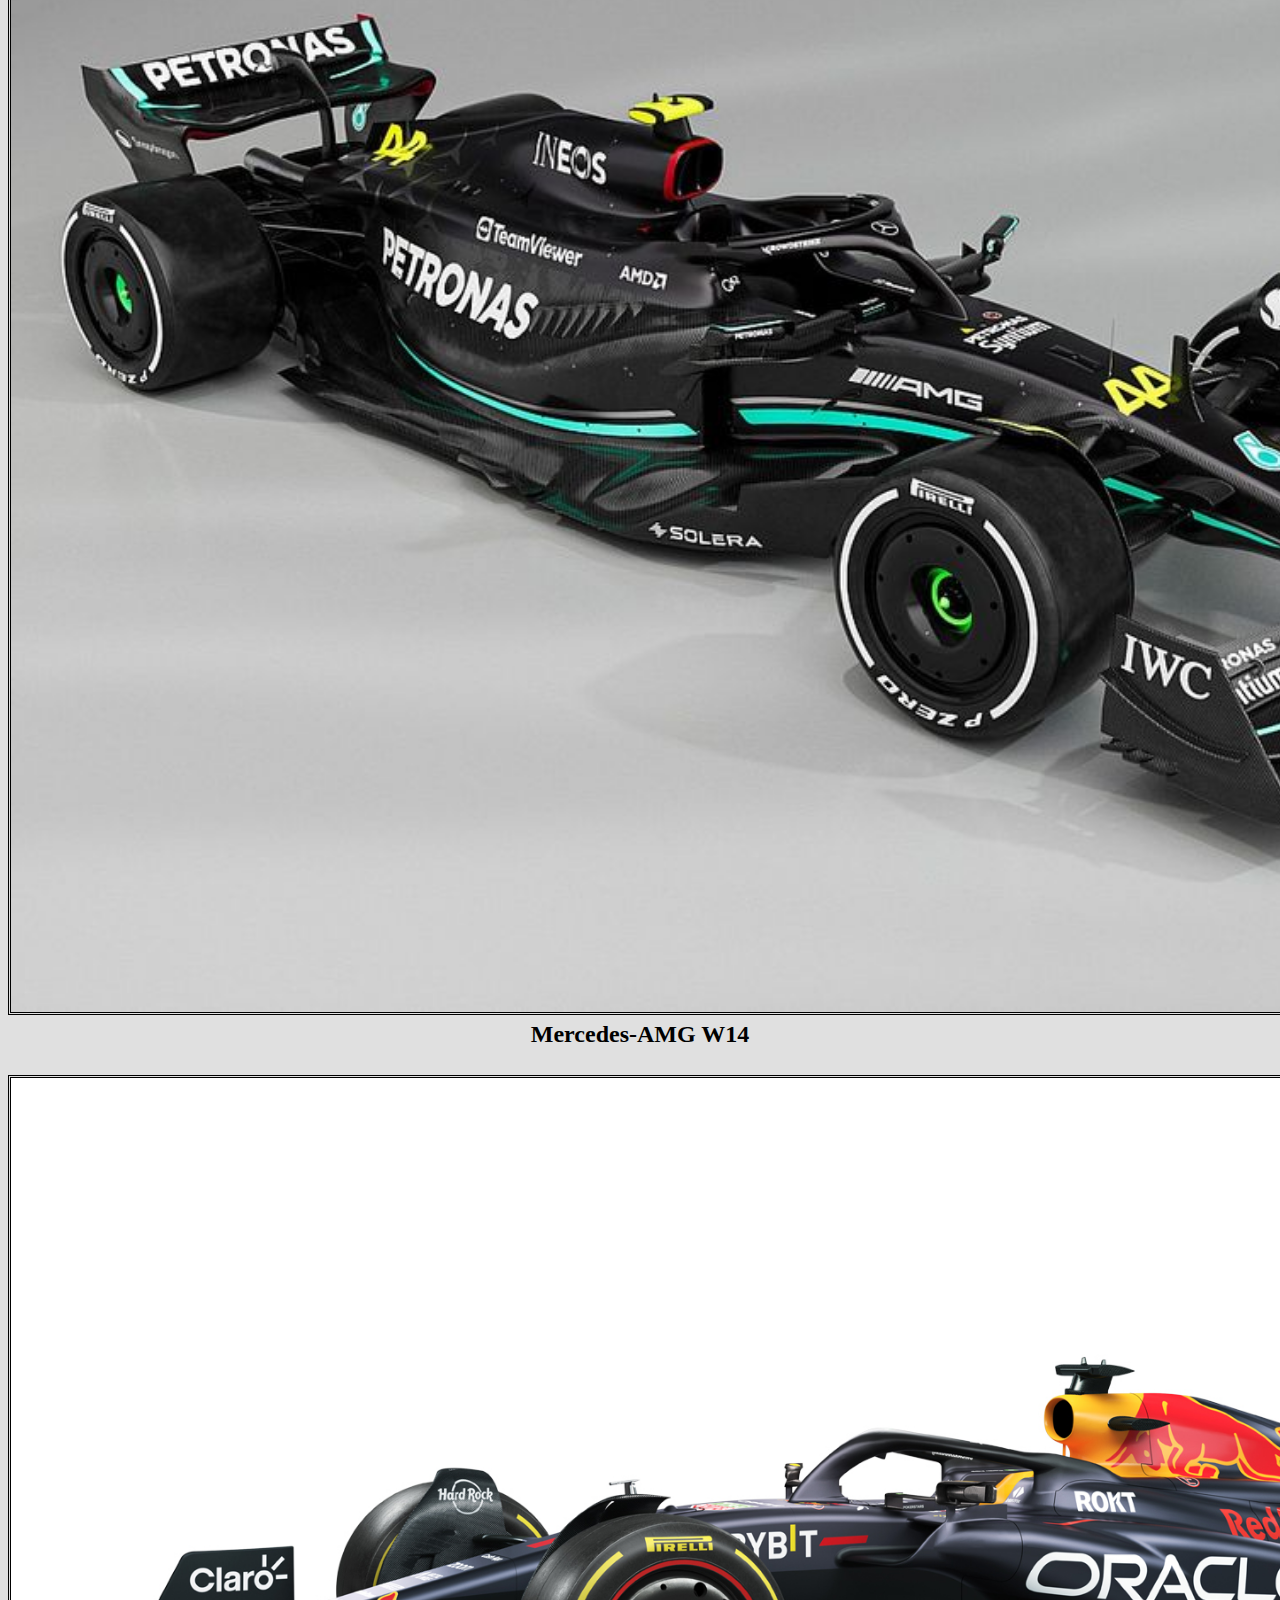
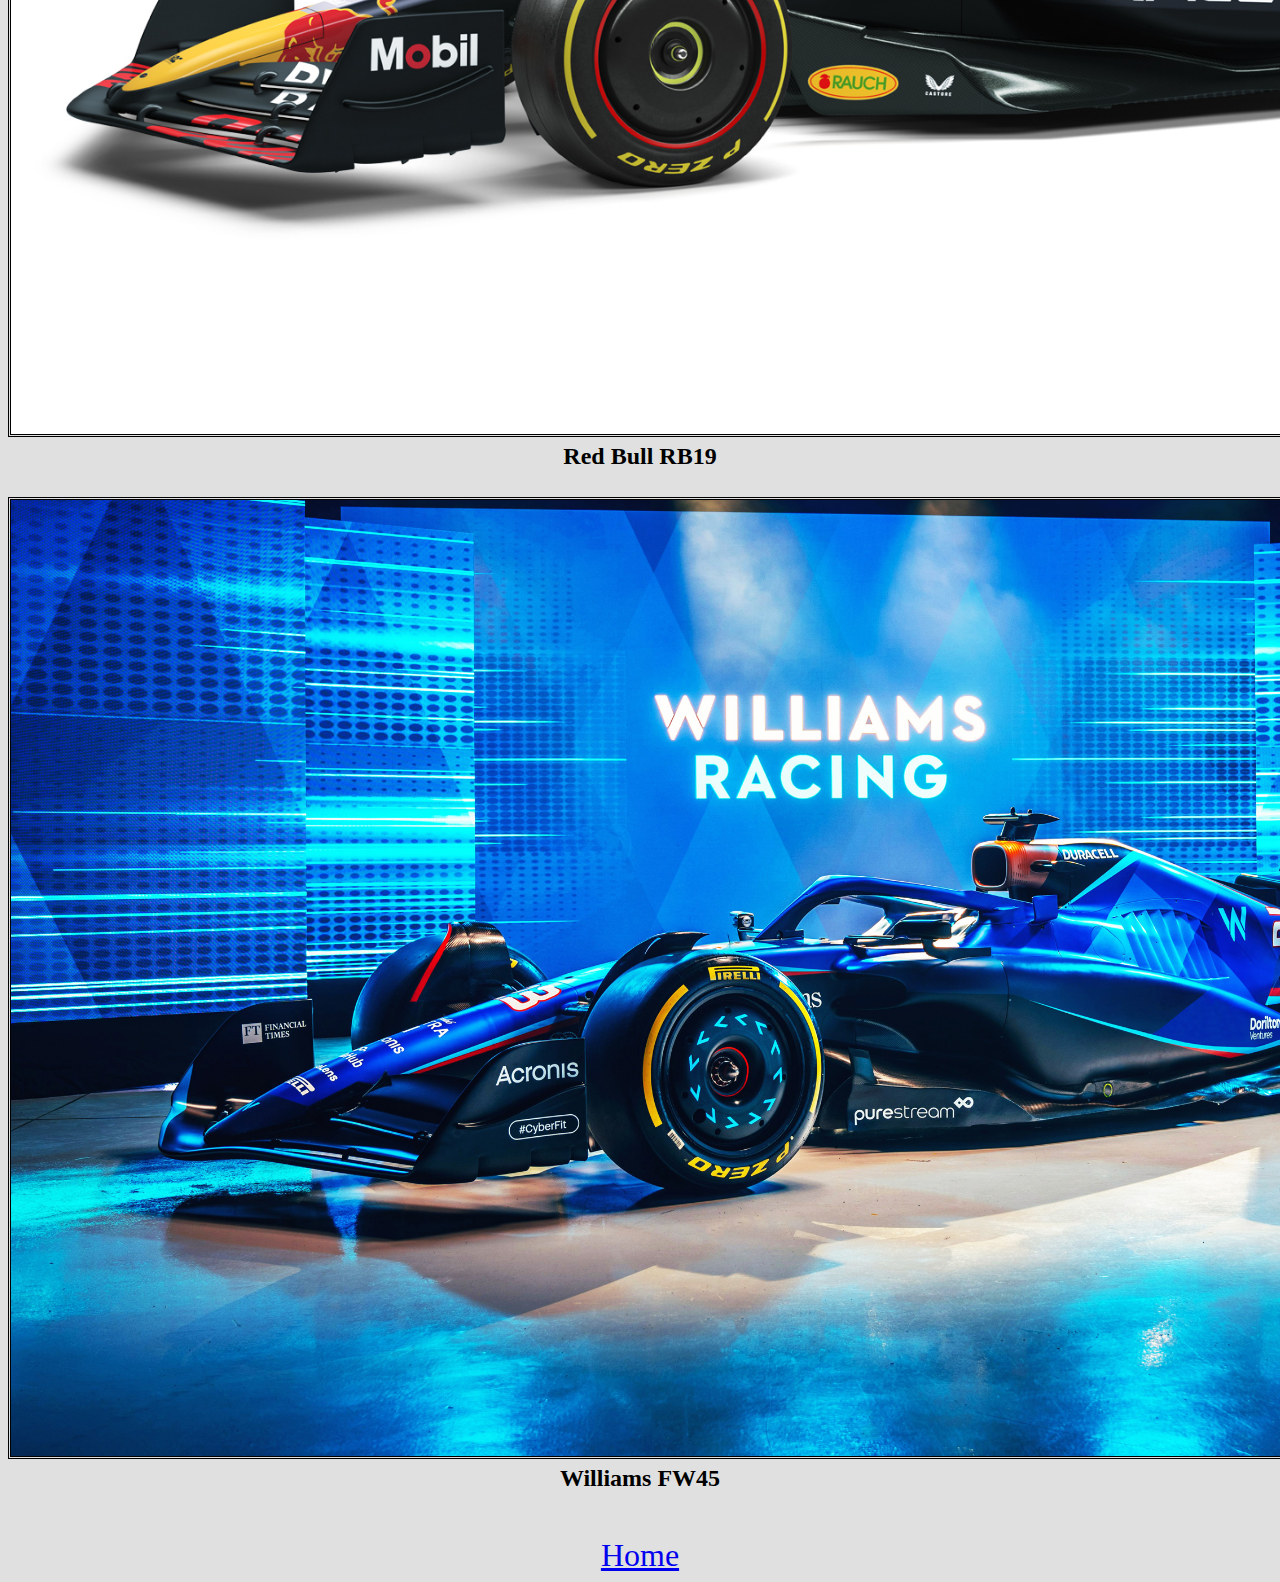
==== commit 33e5534d: "css styling done for the 2023 cars page" ====
--- a/2023SeasonCars.html
+++ b/2023SeasonCars.html
@@ -5,30 +5,37 @@
       <title>What is Formula One</title>
       <link rel="stylesheet" type="text/css" href="./style.css"/>
    </head>
-   <body>
-      <a href="index.html">Home</a>
-      <h1>Every Teams 2023 Season Cars</h1>
-      <img width="1700px" src="images/Alfa Romeo 2023.jpg" alt="Alfa Romeo C43 for the 2023 season.">
-      <figcaption>Alfa Romeo C43</figcaption><br>
-      <img width="1700px" src="images/AlphaTauri 2023.jpg" alt="AlphaTauri AT04 for the 2023 season.">
-      <figcaption>AlphaTauri AT04</figcaption><br>
-      <img width="1700px" src="images/Alpine 2023.jpg" alt="Alpine A523 for the 2023 season.">
-      <figcaption>Alpine A523</figcaption><br>
-      <img width="1700px" src="images/Aston Martin 2023.webp" alt="Aston Martin AMR23 for the 2023 season.">
-      <figcaption>Aston Martin AMR23</figcaption><br>
-      <img width="1700px" src="images/Ferrari 2023.jpg" alt="Ferrari SF-23 for the 2023 season.">
-      <figcaption>Ferrari SF-23</figcaption><br>
-      <img width="1700px" src="images/Haas 2023.jpg" alt="Haas VF-23 for the 2023 season.">
-      <figcaption>Haas VF-23</figcaption><br>
-      <img width="1700px" src="images/McLaren 2023.jpg" alt="McLaren MCL60 for the 2023 season.">
-      <figcaption>McLaren MCL60</figcaption><br>
-      <img width="1700px" src="images/Mercedes 2023.jpg" alt="Mercedes-AMG W14 for the 2023 season.">
-      <figcaption>Mercedes-AMG W14</figcaption><br>
-      <img width="1700px" src="images/Red Bull 2023.jpg" alt="Red Bull RB19 for the 2023 season.">
-      <figcaption>Red Bull RB19</figcaption><br>
-      <img width="1700px" src="images/Williams 2023.jpg" alt="Williams FW45 for the 2023 season.">
-      <figcaption>Williams FW45</figcaption><br>
+   <body bgcolor="#e0e0e0">
+      
+      <div style="text-align: center;">
+         <a href="index.html" style="font-size: xx-large;">Home</a>
+      </div>
+         <div style="text-align: center; font-family: Verdana, Geneva, Tahoma, sans-serif;"><h1>Every Teams 2023 Season Cars</h1></div>
+            <div style="text-align: center; font-size: x-large;">
+               <img style="border-style: double;" width="1700px" src="images/Alfa Romeo 2023.jpg" alt="Alfa Romeo C43 for the 2023 season.">
+               <figcaption><b>Alfa Romeo C43</b></figcaption><br>
+               <img style="border-style: double;" width="1700px" src="images/AlphaTauri 2023.jpg" alt="AlphaTauri AT04 for the 2023 season.">
+               <figcaption><b>AlphaTauri AT04</b></figcaption><br>
+               <img style="border-style: double;" width="1700px" src="images/Alpine 2023.jpg" alt="Alpine A523 for the 2023 season.">
+               <figcaption><b>Alpine A523</b></figcaption><br>
+               <img style="border-style: double;" width="1700px" src="images/Aston Martin 2023.webp" alt="Aston Martin AMR23 for the 2023 season.">
+               <figcaption><b>Aston Martin AMR23</b></figcaption><br>
+               <img style="border-style: double;" width="1700px" src="images/Ferrari 2023.jpg" alt="Ferrari SF-23 for the 2023 season.">
+               <figcaption><b>Ferrari SF-23</b></figcaption><br>
+               <img style="border-style: double;" width="1700px" src="images/Haas 2023.jpg" alt="Haas VF-23 for the 2023 season.">
+               <figcaption><b>Haas VF-23</b></figcaption><br>
+               <img style="border-style: double;" width="1700px" src="images/McLaren 2023.jpg" alt="McLaren MCL60 for the 2023 season.">
+               <figcaption><b>McLaren MCL60</b></figcaption><br>
+               <img style="border-style: double;" width="1700px" src="images/Mercedes 2023.jpg" alt="Mercedes-AMG W14 for the 2023 season.">
+               <figcaption><b>Mercedes-AMG W14</b></figcaption><br>
+               <img style="border-style: double;" width="1700px" src="images/Red Bull 2023.jpg" alt="Red Bull RB19 for the 2023 season.">
+               <figcaption><b>Red Bull RB19</b></figcaption><br>
+               <img style="border-style: double;" width="1700px" src="images/Williams 2023.jpg" alt="Williams FW45 for the 2023 season.">
+               <figcaption><b>Williams FW45</b></figcaption><br>
+            </div>
       <br>
-      <a href="index.html">Home</a>
+      <div style="text-align: center;">
+         <a href="index.html" style="font-size: xx-large;">Home</a>
+      </div>
    </body>
 </html>--- a/style.css
+++ b/style.css
@@ -1 +1,59 @@
-/* File initialized*/+/* File initialized*/
+
+.FrontPageHeader{
+   text-align: center;
+   font-family: Verdana, Geneva, Tahoma, sans-serif;
+}
+
+.logoEvolution{
+   text-align: center;
+}
+
+.indent{
+   text-indent: 25px;
+   margin-left: 5px;
+   font-size: 150%;
+}
+
+.header{
+   font-size: 40px;
+   font-family: Verdana, Geneva, Tahoma, sans-serif;
+   text-align: center;
+   margin-bottom: -10px;
+}
+
+.link{
+   text-align: center;
+}
+
+.speedchart{
+   text-align: center;
+}
+
+.timetable{
+   text-align: center;
+   margin-left: auto;
+   margin-right: auto;
+   font-size: x-large;
+   margin-top: 40px;
+}
+
+
+
+/* div {
+   background-color: aqua;
+ }
+ 
+ span {
+   background-color: red;
+ }
+ 
+ #divblock {
+   background-color: blue;
+ }
+ 
+ .cornflowerblueblock {
+   background-color: cornflowerblue;
+   display: block;
+ }
+*/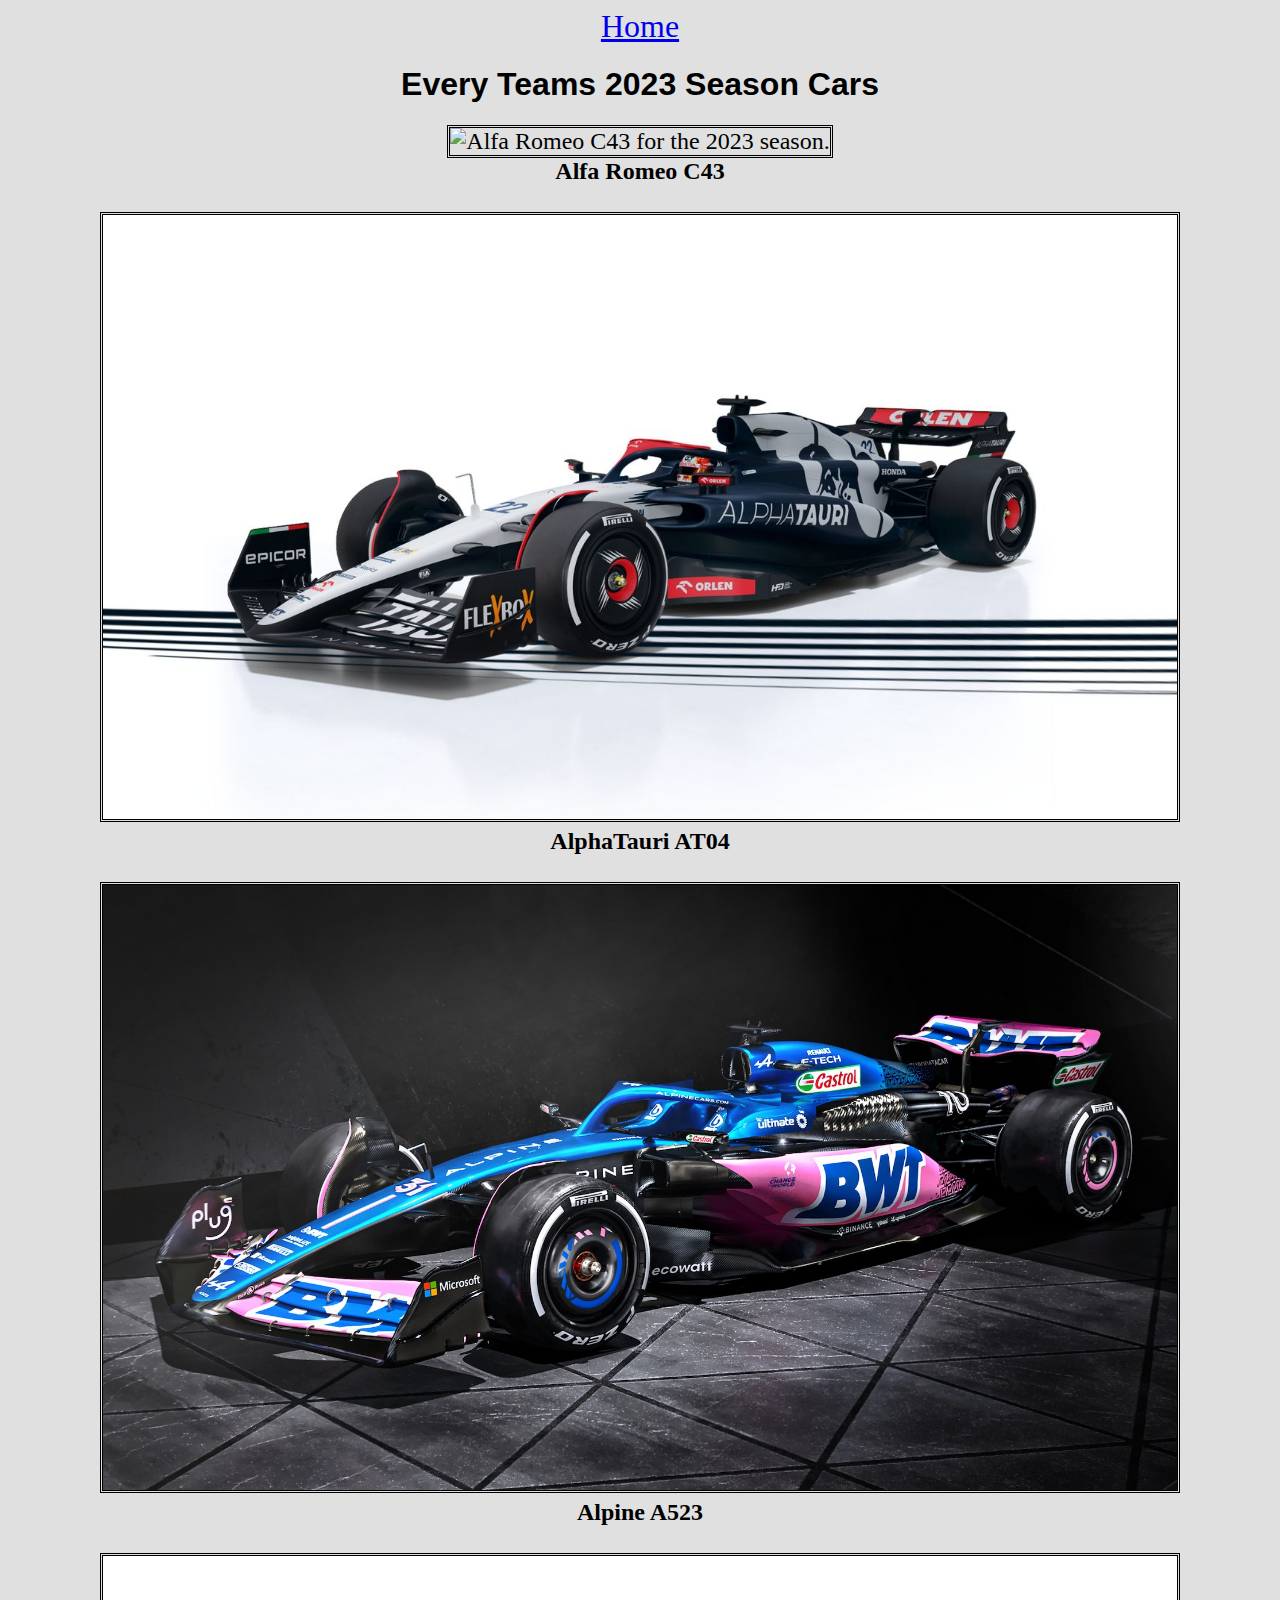
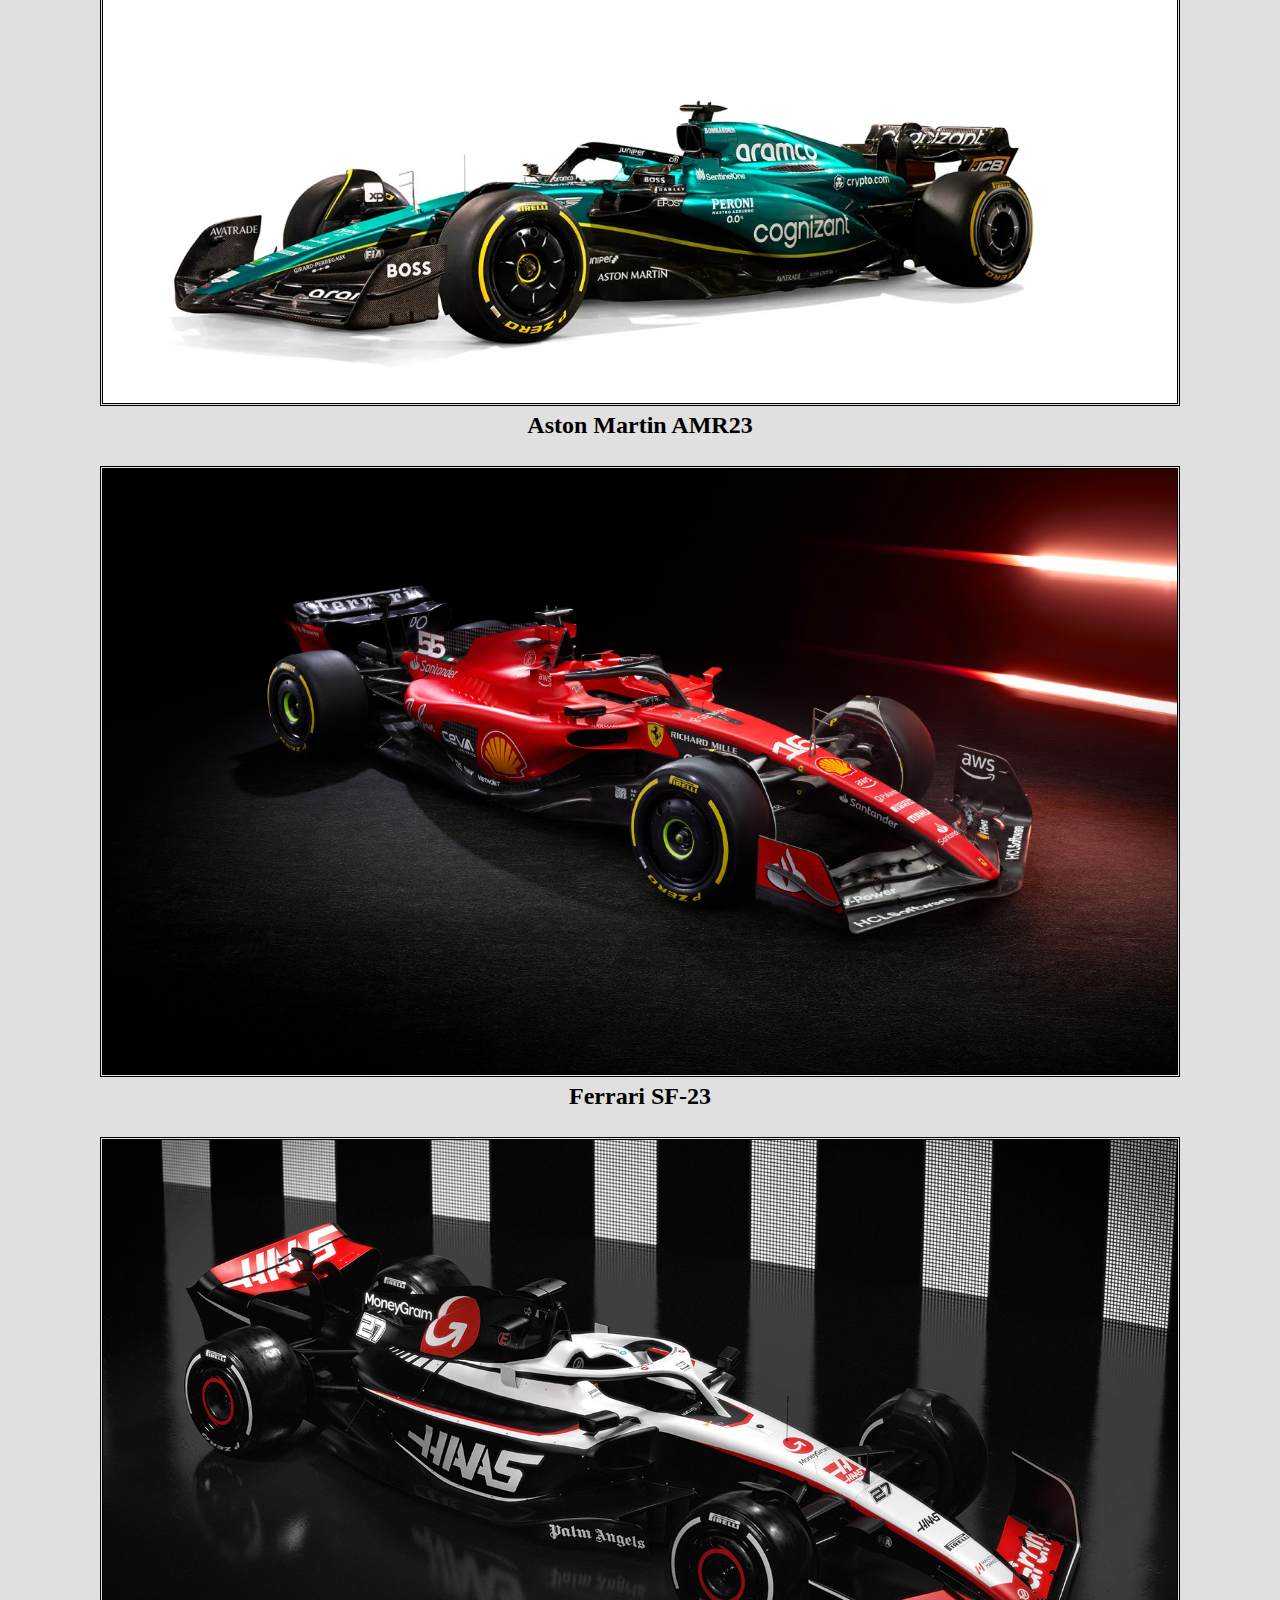
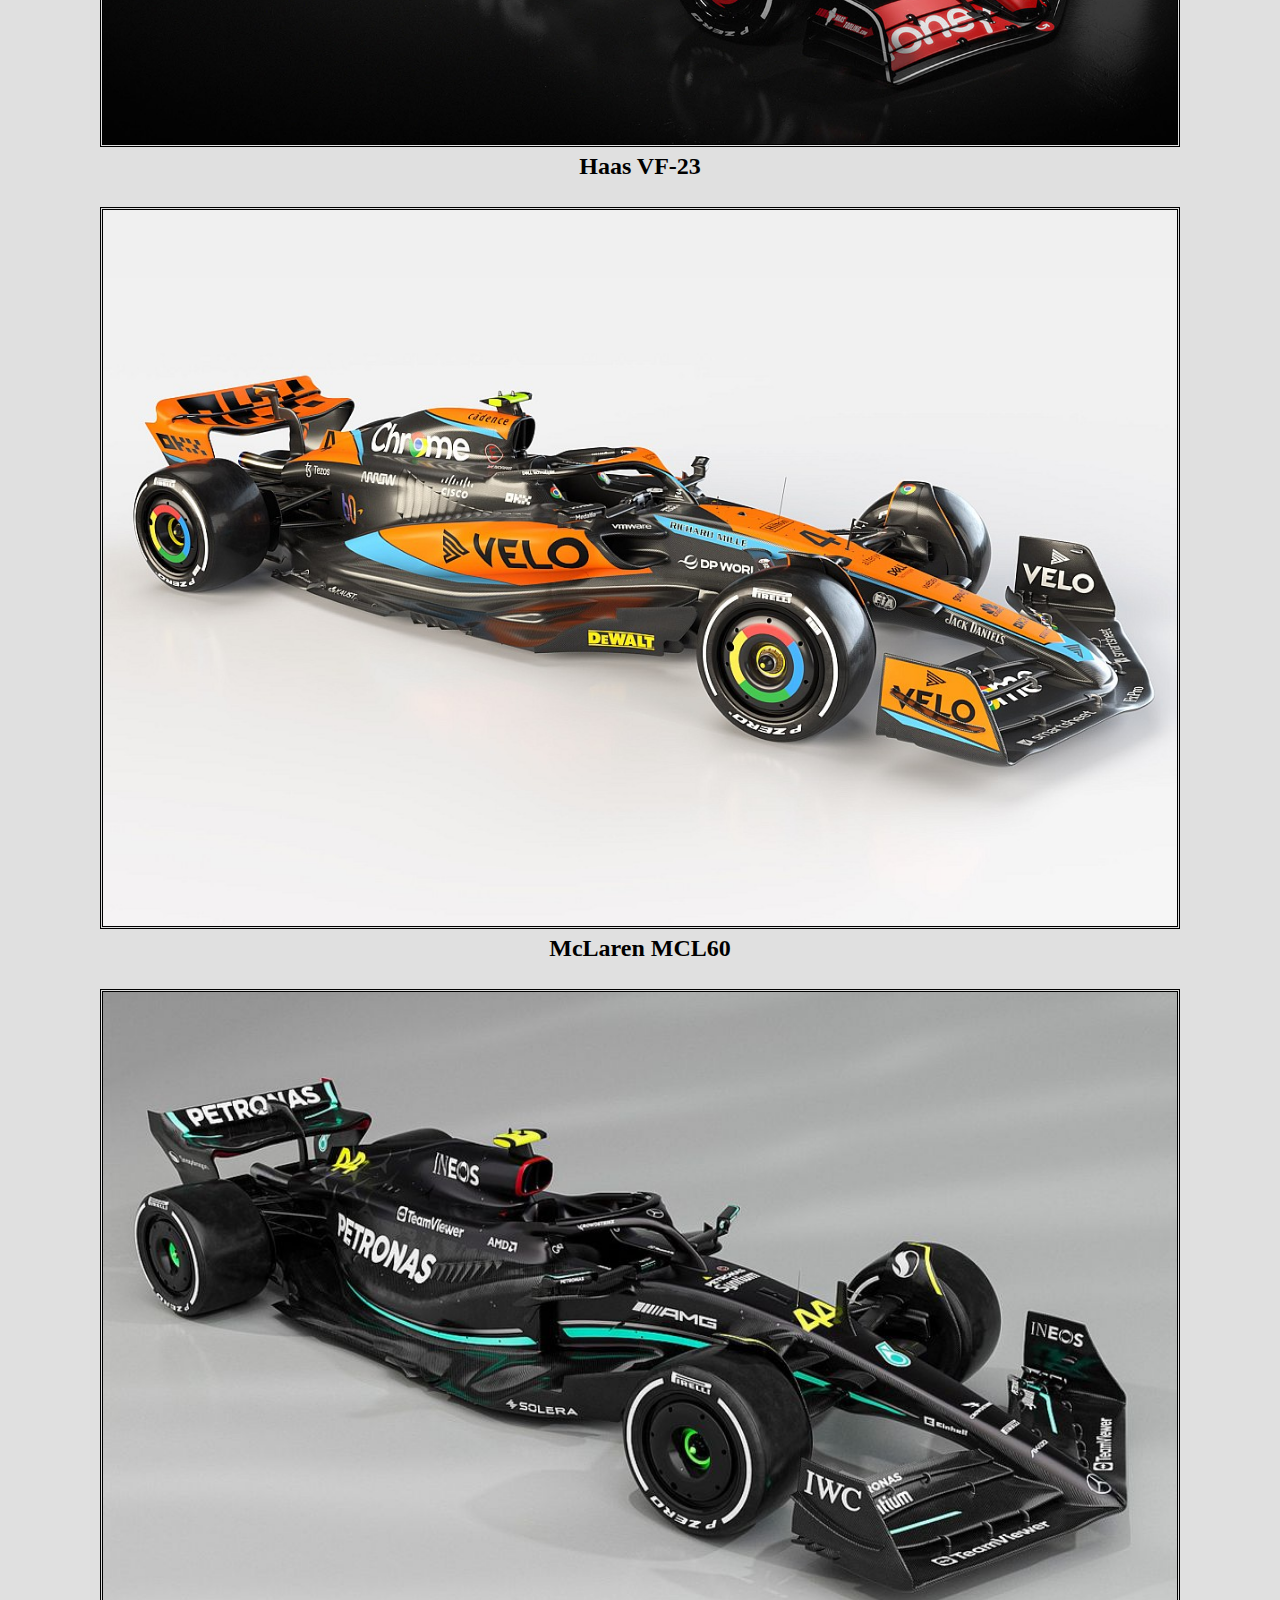
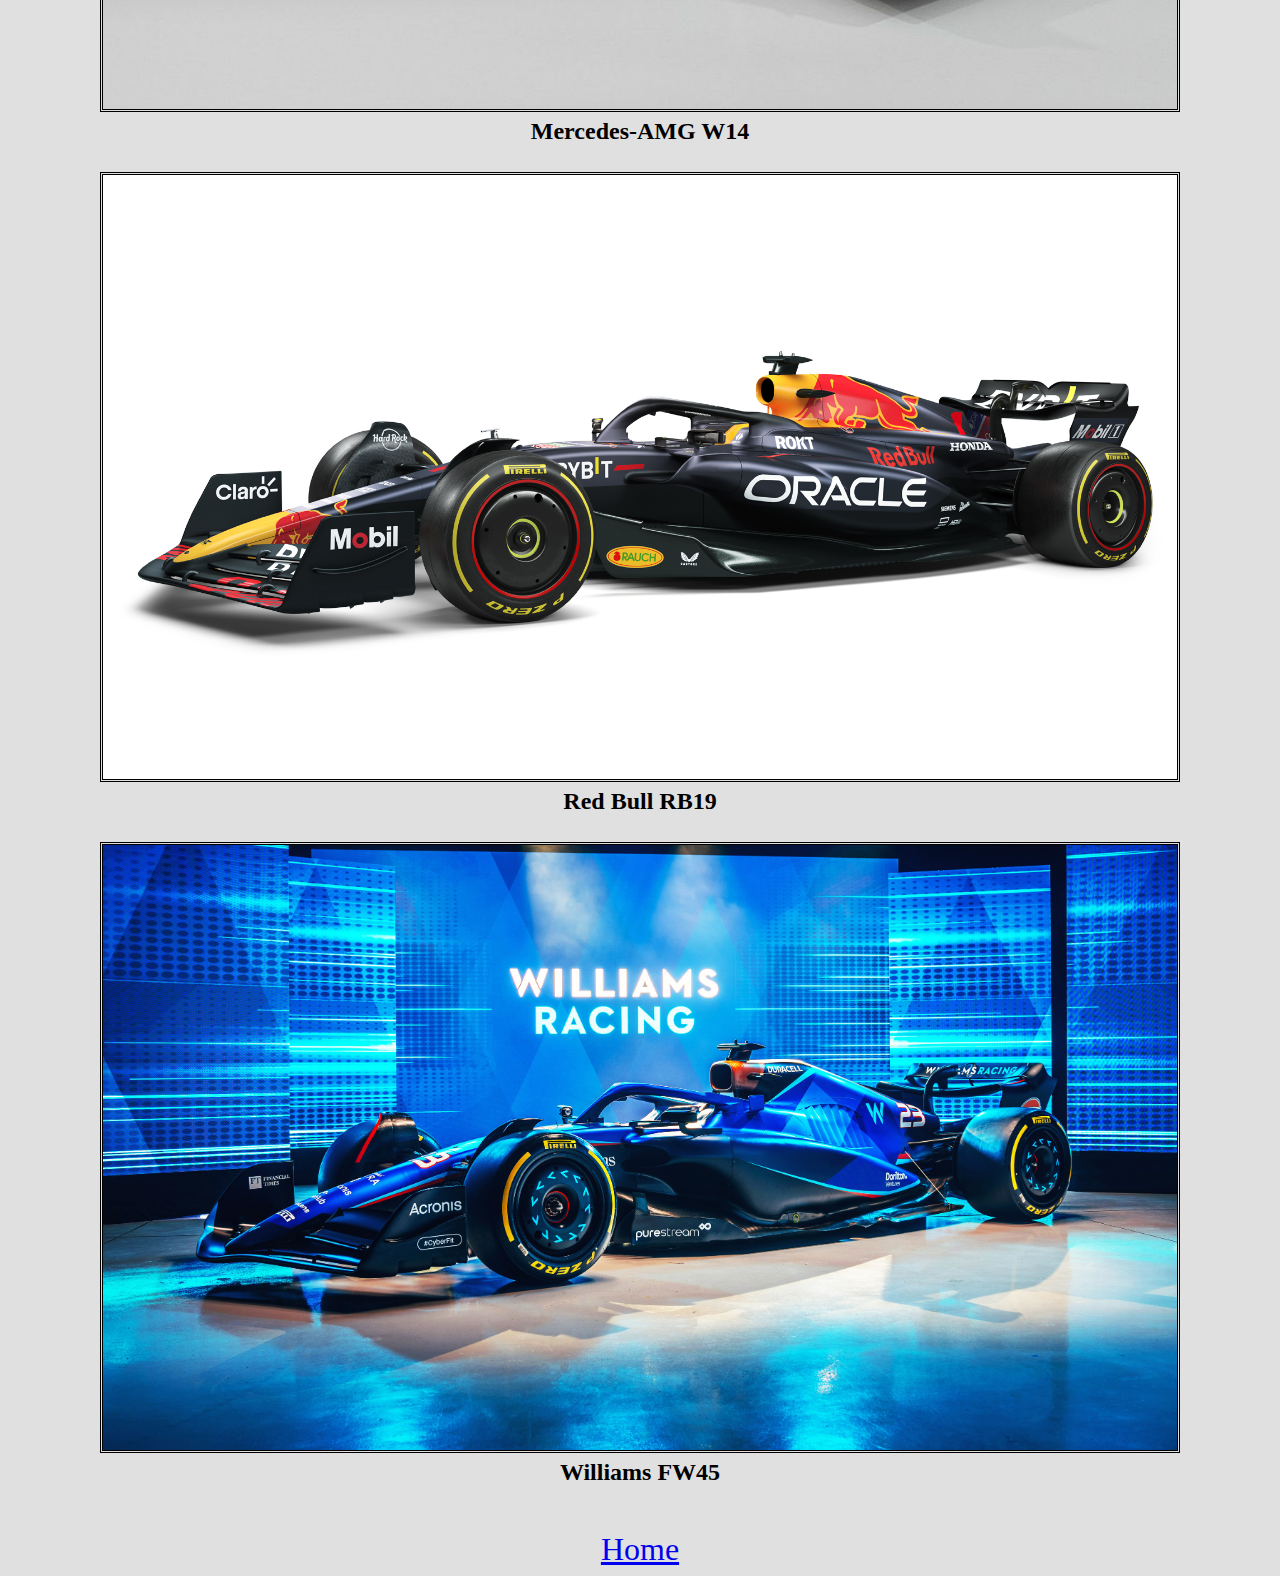
==== commit 0fea18e1: "Final update, styling" ====
--- a/2023SeasonCars.html
+++ b/2023SeasonCars.html
@@ -12,25 +12,25 @@
       </div>
          <div style="text-align: center; font-family: Verdana, Geneva, Tahoma, sans-serif;"><h1>Every Teams 2023 Season Cars</h1></div>
             <div style="text-align: center; font-size: x-large;">
-               <img style="border-style: double;" width="1700px" src="images/Alfa Romeo 2023.jpg" alt="Alfa Romeo C43 for the 2023 season.">
+               <img style="border-style: double;" width="85%" src="images/Alfa Romeo 2023.jpg" alt="Alfa Romeo C43 for the 2023 season.">
                <figcaption><b>Alfa Romeo C43</b></figcaption><br>
-               <img style="border-style: double;" width="1700px" src="images/AlphaTauri 2023.jpg" alt="AlphaTauri AT04 for the 2023 season.">
+               <img style="border-style: double;" width="85%" src="images/AlphaTauri 2023.jpg" alt="AlphaTauri AT04 for the 2023 season.">
                <figcaption><b>AlphaTauri AT04</b></figcaption><br>
-               <img style="border-style: double;" width="1700px" src="images/Alpine 2023.jpg" alt="Alpine A523 for the 2023 season.">
+               <img style="border-style: double;" width="85%" src="images/Alpine 2023.jpg" alt="Alpine A523 for the 2023 season.">
                <figcaption><b>Alpine A523</b></figcaption><br>
-               <img style="border-style: double;" width="1700px" src="images/Aston Martin 2023.webp" alt="Aston Martin AMR23 for the 2023 season.">
+               <img style="border-style: double;" width="85%" src="images/Aston Martin 2023.webp" alt="Aston Martin AMR23 for the 2023 season.">
                <figcaption><b>Aston Martin AMR23</b></figcaption><br>
-               <img style="border-style: double;" width="1700px" src="images/Ferrari 2023.jpg" alt="Ferrari SF-23 for the 2023 season.">
+               <img style="border-style: double;" width="85%" src="images/Ferrari 2023.jpg" alt="Ferrari SF-23 for the 2023 season.">
                <figcaption><b>Ferrari SF-23</b></figcaption><br>
-               <img style="border-style: double;" width="1700px" src="images/Haas 2023.jpg" alt="Haas VF-23 for the 2023 season.">
+               <img style="border-style: double;" width="85%" src="images/Haas 2023.jpg" alt="Haas VF-23 for the 2023 season.">
                <figcaption><b>Haas VF-23</b></figcaption><br>
-               <img style="border-style: double;" width="1700px" src="images/McLaren 2023.jpg" alt="McLaren MCL60 for the 2023 season.">
+               <img style="border-style: double;" width="85%" src="images/McLaren 2023.jpg" alt="McLaren MCL60 for the 2023 season.">
                <figcaption><b>McLaren MCL60</b></figcaption><br>
-               <img style="border-style: double;" width="1700px" src="images/Mercedes 2023.jpg" alt="Mercedes-AMG W14 for the 2023 season.">
+               <img style="border-style: double;" width="85%" src="images/Mercedes 2023.jpg" alt="Mercedes-AMG W14 for the 2023 season.">
                <figcaption><b>Mercedes-AMG W14</b></figcaption><br>
-               <img style="border-style: double;" width="1700px" src="images/Red Bull 2023.jpg" alt="Red Bull RB19 for the 2023 season.">
+               <img style="border-style: double;" width="85%" src="images/Red Bull 2023.jpg" alt="Red Bull RB19 for the 2023 season.">
                <figcaption><b>Red Bull RB19</b></figcaption><br>
-               <img style="border-style: double;" width="1700px" src="images/Williams 2023.jpg" alt="Williams FW45 for the 2023 season.">
+               <img style="border-style: double;" width="85%" src="images/Williams 2023.jpg" alt="Williams FW45 for the 2023 season.">
                <figcaption><b>Williams FW45</b></figcaption><br>
             </div>
       <br>
--- a/style.css
+++ b/style.css
@@ -1,5 +1,3 @@
-/* File initialized*/
-
 .FrontPageHeader{
    text-align: center;
    font-family: Verdana, Geneva, Tahoma, sans-serif;
@@ -38,22 +36,22 @@
    margin-top: 40px;
 }
 
+.trackimages{
+   border-style: double;
+}
 
+.center{
+   text-align: center;
+}
 
-/* div {
-   background-color: aqua;
- }
- 
- span {
-   background-color: red;
- }
- 
- #divblock {
-   background-color: blue;
- }
- 
- .cornflowerblueblock {
-   background-color: cornflowerblue;
-   display: block;
- }
-*/+.FAQ{
+   font-size: xx-large;
+   font-family: Verdana, Geneva, Tahoma, sans-serif;
+}
+
+.FAQanswer{
+   margin-top: -32px;
+   font-size: x-large;
+   margin-left: 8%;
+   margin-right: 8%;
+}